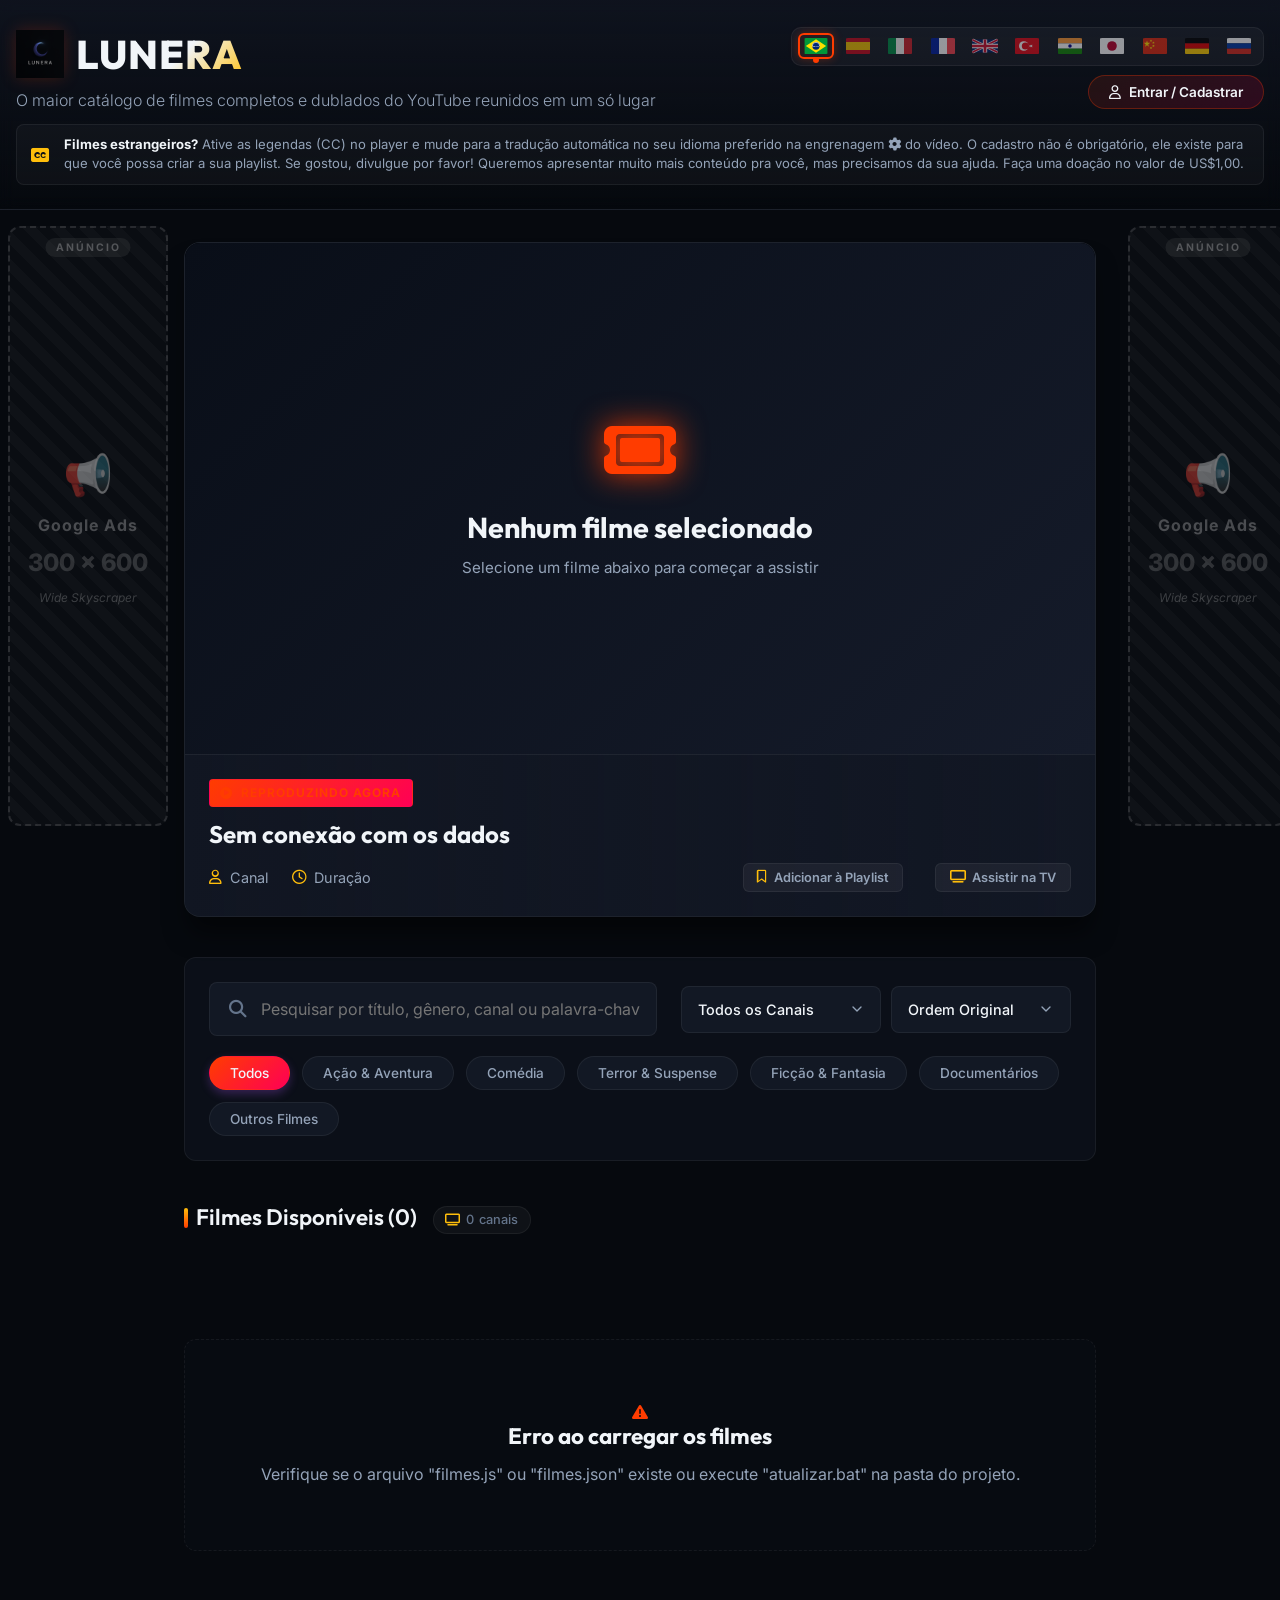
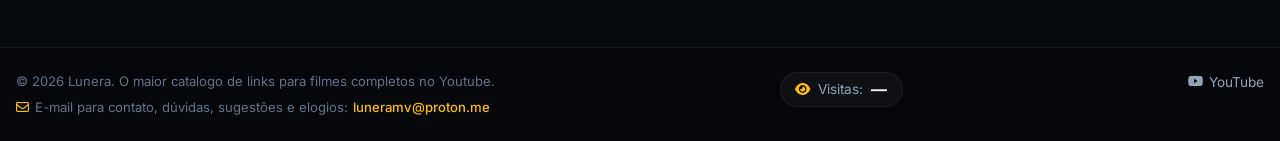
==== index.html @ ff851c81 "Add files via upload" ====
<!DOCTYPE html>
<html lang="pt-BR">

<head>
    <meta charset="UTF-8">
    <meta name="viewport" content="width=device-width, initial-scale=1.0">
    <title>Lunera - O maior catálogo de links para filmes completos no Youtube.</title>
    <meta name="description"
        content="Assista a centenas de filmes completos, dublados e legendados agregados diretamente do YouTube. Acesso rápido, organizado e sem cadastro obrigatório.">
    <meta name="keywords"
        content="filmes completos, filmes dublados, filmes gratis, youtube filmes, assistir filmes online, cinema gratis, filmes completos youtube, lunera">
    <meta name="robots" content="index, follow">
    <meta name="author" content="Lunera">
    <meta name="theme-color" content="#0a0d14">

    <!-- URL Canônica — substitua pelo domínio real quando publicar -->
    <link rel="canonical" href="https://www.lunera.com.br/">

    <!-- hreflang — indica ao Google os idiomas disponíveis no site -->
    <link rel="alternate" hreflang="pt" href="https://www.lunera.com.br/">
    <link rel="alternate" hreflang="es" href="https://www.lunera.com.br/">
    <link rel="alternate" hreflang="it" href="https://www.lunera.com.br/">
    <link rel="alternate" hreflang="fr" href="https://www.lunera.com.br/">
    <link rel="alternate" hreflang="en" href="https://www.lunera.com.br/">
    <link rel="alternate" hreflang="tr" href="https://www.lunera.com.br/">
    <link rel="alternate" hreflang="hi" href="https://www.lunera.com.br/">
    <link rel="alternate" hreflang="ja" href="https://www.lunera.com.br/">
    <link rel="alternate" hreflang="zh" href="https://www.lunera.com.br/">
    <link rel="alternate" hreflang="de" href="https://www.lunera.com.br/">
    <link rel="alternate" hreflang="ru" href="https://www.lunera.com.br/">
    <link rel="alternate" hreflang="x-default" href="https://www.lunera.com.br/">

    <!-- Open Graph / Facebook -->
    <meta property="og:type" content="website">
    <meta property="og:url" content="https://www.lunera.com.br/">
    <meta property="og:locale" content="pt_BR">
    <meta property="og:site_name" content="Lunera">
    <meta property="og:title" content="Lunera - O maior catálogo de links para filmes completos no Youtube.">
    <meta property="og:description"
        content="Assista a centenas de filmes completos, dublados e legendados agregados diretamente do YouTube. Acesso rápido, organizado e sem cadastro obrigatório.">
    <meta property="og:image" content="https://www.lunera.com.br/Lunera_Logo.png">
    <meta property="og:image:width" content="1200">
    <meta property="og:image:height" content="630">

    <!-- Twitter Card -->
    <meta property="twitter:card" content="summary_large_image">
    <meta property="twitter:url" content="https://www.lunera.com.br/">
    <meta property="twitter:title" content="Lunera - O maior catálogo de links para filmes completos no Youtube.">
    <meta property="twitter:description"
        content="Assista a centenas de filmes completos, dublados e legendados agregados diretamente do YouTube. Acesso rápido, organizado e sem cadastro obrigatório.">
    <meta property="twitter:image" content="https://www.lunera.com.br/Lunera_Logo.png">

    <!-- Structured Data (JSON-LD) — ajuda o Google a entender o site -->
    <script type="application/ld+json">
    {
        "@context": "https://schema.org",
        "@type": "WebSite",
        "name": "Lunera",
        "url": "https://www.lunera.com.br/",
        "description": "Portal de filmes completos, dublados e legendados agregados do YouTube.",
        "inLanguage": ["pt-BR", "es", "it", "fr", "en", "tr", "hi", "ja", "zh", "de", "ru"],
        "potentialAction": {
            "@type": "SearchAction",
            "target": {
                "@type": "EntryPoint",
                "urlTemplate": "https://www.lunera.com.br/?q={search_term_string}"
            },
            "query-input": "required name=search_term_string"
        },
        "publisher": {
            "@type": "Organization",
            "name": "Lunera",
            "url": "https://www.lunera.com.br/",
            "logo": {
                "@type": "ImageObject",
                "url": "https://www.lunera.com.br/Lunera_Logo.png"
            },
            "contactPoint": {
                "@type": "ContactPoint",
                "email": "luneramv@proton.me",
                "contactType": "customer support"
            }
        }
    }
    </script>

    <!-- Google Fonts: Outfit for headings, Inter for body -->
    <link rel="preconnect" href="https://fonts.googleapis.com">
    <link rel="preconnect" href="https://fonts.gstatic.com" crossorigin>
    <link
        href="https://fonts.googleapis.com/css2?family=Inter:wght@300;400;500;600&family=Outfit:wght@400;600;700;800&display=swap"
        rel="stylesheet">
    <!-- FontAwesome for icons -->
    <link rel="stylesheet" href="https://cdnjs.cloudflare.com/ajax/libs/font-awesome/6.4.0/css/all.min.css">
    <link rel="stylesheet" href="style.css">
</head>

<body>
    <header class="app-header">
        <div class="header-container">
            <!-- Top row: logo + actions -->
            <div class="header-top-row">
                <div class="header-branding">
                    <div class="logo">
                        <img src="Lunera_Logo.png" alt="Lunera Logo" class="logo-image">
                        <h1>LUNERA</h1>
                    </div>
                    <p class="subtitle" data-i18n="subtitle">O maior catálogo de filmes completos e dublados do YouTube
                        reunidos em um só
                        lugar</p>
                </div>
                <div class="header-actions">
                    <div class="language-selector" id="languageSelector">
                        <button class="flag-btn active" data-lang="pt" title="Português">
                            <svg viewBox="0 0 720 504" xmlns="http://www.w3.org/2000/svg">
                                <rect width="720" height="504" fill="#009739" />
                                <polygon points="360,40 680,252 360,464 40,252" fill="#FEDF00" />
                                <circle cx="360" cy="252" r="116" fill="#002776" />
                                <path d="M244,252 a116,116 0 0,1 232,0" fill="none" stroke="#fff" stroke-width="18" />
                                <text x="360" y="268" text-anchor="middle" font-size="52" font-family="Arial"
                                    fill="#fff" font-weight="bold" letter-spacing="4">BRASIL</text>
                            </svg>
                        </button>
                        <button class="flag-btn" data-lang="es" title="Español">
                            <svg viewBox="0 0 3 2" xmlns="http://www.w3.org/2000/svg">
                                <rect width="3" height="0.5" fill="#C60B1E" />
                                <rect y="0.5" width="3" height="1" fill="#F1BF00" />
                                <rect y="1.5" width="3" height="0.5" fill="#C60B1E" />
                            </svg>
                        </button>
                        <button class="flag-btn" data-lang="it" title="Italiano">
                            <svg viewBox="0 0 3 2" xmlns="http://www.w3.org/2000/svg">
                                <rect width="1" height="2" fill="#008C45" />
                                <rect x="1" width="1" height="2" fill="#F4F5F0" />
                                <rect x="2" width="1" height="2" fill="#CD212A" />
                            </svg>
                        </button>
                        <button class="flag-btn" data-lang="fr" title="Français">
                            <svg viewBox="0 0 3 2" xmlns="http://www.w3.org/2000/svg">
                                <rect width="1" height="2" fill="#00209F" />
                                <rect x="1" width="1" height="2" fill="#FFF" />
                                <rect x="2" width="1" height="2" fill="#F6424D" />
                            </svg>
                        </button>
                        <button class="flag-btn" data-lang="en" title="English">
                            <svg viewBox="0 0 60 30" xmlns="http://www.w3.org/2000/svg">
                                <rect width="60" height="30" fill="#012169" />
                                <path d="M0,0 L60,30 M60,0 L0,30" stroke="#fff" stroke-width="6" />
                                <path d="M0,0 L60,30 M60,0 L0,30" stroke="#C8102E" stroke-width="4" />
                                <path d="M30,0 V30 M0,15 H60" stroke="#fff" stroke-width="10" />
                                <path d="M30,0 V30 M0,15 H60" stroke="#C8102E" stroke-width="6" />
                            </svg>
                        </button>
                        <button class="flag-btn" data-lang="tr" title="Türkçe">
                            <svg viewBox="0 0 30 20" xmlns="http://www.w3.org/2000/svg">
                                <rect width="30" height="20" fill="#E30A17" />
                                <circle cx="11" cy="10" r="6" fill="#fff" />
                                <circle cx="13" cy="10" r="4.5" fill="#E30A17" />
                                <polygon points="17.5,10 19.5,8.5 19.5,11.5" fill="#fff" />
                                <polygon points="19,10 21.5,8 21.5,12" fill="#fff" />
                            </svg>
                        </button>
                        <button class="flag-btn" data-lang="hi" title="हिन्दी">
                            <svg viewBox="0 0 3 2" xmlns="http://www.w3.org/2000/svg">
                                <rect width="3" height="0.667" fill="#FF9933" />
                                <rect y="0.667" width="3" height="0.667" fill="#FFFFFF" />
                                <rect y="1.333" width="3" height="0.667" fill="#138808" />
                                <circle cx="1.5" cy="1" r="0.22" fill="#000088" />
                            </svg>
                        </button>
                        <button class="flag-btn" data-lang="ja" title="日本語">
                            <svg viewBox="0 0 3 2" xmlns="http://www.w3.org/2000/svg">
                                <rect width="3" height="2" fill="#FFFFFF" />
                                <circle cx="1.5" cy="1" r="0.6" fill="#BC002D" />
                            </svg>
                        </button>
                        <button class="flag-btn" data-lang="zh" title="中文">
                            <svg viewBox="0 0 30 20" xmlns="http://www.w3.org/2000/svg">
                                <rect width="30" height="20" fill="#DE2910" />
                                <polygon points="5,3 6,6 9,6 6.5,8 7.5,11 5,9 2.5,11 3.5,8 1,6 4,6" fill="#FFDE00" />
                                <polygon points="10,2 10.6,3 11.7,3 10.8,3.7 11.1,4.7 10,4 8.9,4.7 9.2,3.7 8.3,3 9.4,3"
                                    fill="#FFDE00" />
                                <polygon
                                    points="13,4.5 13.6,5.5 14.7,5.5 13.8,6.2 14.1,7.2 13,6.5 11.9,7.2 12.2,6.2 11.3,5.5 12.4,5.5"
                                    fill="#FFDE00" />
                                <polygon
                                    points="13,8.5 13.6,9.5 14.7,9.5 13.8,10.2 14.1,11.2 13,10.5 11.9,11.2 12.2,10.2 11.3,9.5 12.4,9.5"
                                    fill="#FFDE00" />
                                <polygon
                                    points="10,11 10.6,12 11.7,12 10.8,12.7 11.1,13.7 10,13 8.9,13.7 9.2,12.7 8.3,12 9.4,12"
                                    fill="#FFDE00" />
                            </svg>
                        </button>
                        <button class="flag-btn" data-lang="de" title="Deutsch">
                            <svg viewBox="0 0 3 2" xmlns="http://www.w3.org/2000/svg">
                                <rect width="3" height="0.667" fill="#000000" />
                                <rect y="0.667" width="3" height="0.667" fill="#DD0000" />
                                <rect y="1.333" width="3" height="0.667" fill="#FFCE00" />
                            </svg>
                        </button>
                        <button class="flag-btn" data-lang="ru" title="Русский">
                            <svg viewBox="0 0 3 2" xmlns="http://www.w3.org/2000/svg">
                                <rect width="3" height="0.667" fill="#FFFFFF" />
                                <rect y="0.667" width="3" height="0.667" fill="#0039A6" />
                                <rect y="1.333" width="3" height="0.667" fill="#D52B1E" />
                            </svg>
                        </button>
                    </div>
                    <div class="user-auth-section" id="userAuthSection">
                        <button id="btnOpenAuth" class="btn-auth" data-i18n="btn_auth"><i
                                class="fa-regular fa-user"></i>
                            Entrar / Cadastrar</button>
                    </div>
                </div>
            </div>
            <!-- Bottom row: cc info tip -->
            <div class="cc-info">
                <i class="fa-solid fa-closed-captioning cc-icon"></i>
                <span data-i18n="cc_info"><strong>Filmes estrangeiros?</strong> Ative as legendas (CC) no player e mude
                    para a tradução automática no seu idioma preferido na engrenagem <i class="fa-solid fa-gear"></i> do
                    vídeo. O
                    cadastro não é obrigatório, ele existe para que você possa criar a sua playlist. Se gostou, divulgue
                    por favor! Queremos apresentar muito mais conteúdo pra você, mas precisamos da sua ajuda. Faça uma
                    doação no valor de US$1,00.</span>
            </div>
        </div>
    </header>

    <!-- Layout wrapper: ad esquerdo + conteúdo + ad direito -->
    <div class="page-layout">

        <!-- Anúncio lateral esquerdo -->
        <aside class="ad-sidebar ad-sidebar-left">
            <div class="ad-placeholder">
                <span class="ad-label">Anúncio</span>
                <div class="ad-mock-content">
                    <div class="ad-mock-icon">📢</div>
                    <div class="ad-mock-text">Google Ads</div>
                    <div class="ad-mock-size">300 × 600</div>
                    <div class="ad-mock-desc">Wide Skyscraper</div>
                </div>
            </div>
        </aside>

        <main class="app-main">
            <!-- Hero section containing the active player and info -->
            <section class="player-section" id="playerSection">
                <div class="player-container">
                    <div class="video-wrapper">
                        <iframe id="mainPlayer" src="" title="YouTube video player" frameborder="0"
                            allow="accelerometer; autoplay; clipboard-write; encrypted-media; gyroscope; picture-in-picture; web-share"
                            referrerpolicy="strict-origin-when-cross-origin" allowfullscreen>
                        </iframe>
                        <!-- Initial Placeholder overlay before first video loads -->
                        <div id="playerPlaceholder" class="player-placeholder">
                            <i class="fa-solid fa-ticket placeholder-icon" style="color: #ff3c00;"></i>
                            <h3 data-i18n="placeholder_title">Nenhum filme selecionado</h3>
                            <p data-i18n="placeholder_desc">Selecione um filme abaixo para começar a assistir</p>
                        </div>
                    </div>
                    <div class="video-info-box">
                        <div class="live-indicator-badge"
                            style="background: linear-gradient(135deg, #ff3c00, #ff0055);">
                            <i class="fa-solid fa-circle-play"></i> <span data-i18n="now_playing">REPRODUZINDO
                                AGORA</span>
                        </div>
                        <h2 id="activeVideoTitle" class="active-video-title" data-i18n="loading_movies">Carregando
                            filmes...
                        </h2>
                        <div class="active-video-meta">
                            <span id="activeVideoChannel" class="channel-name"><i class="fa-regular fa-user"></i> <span
                                    data-i18n="meta_channel">Canal</span></span>
                            <span id="activeVideoViewers" class="viewer-count"><i class="fa-regular fa-clock"></i> <span
                                    data-i18n="meta_duration">Duração</span></span>
                            <button id="btnTogglePlaylist" class="btn-toggle-playlist"
                                title="Salvar para assistir depois" data-i18n-title="btn_toggle_playlist_title">
                                <i class="fa-regular fa-bookmark"></i> <span data-i18n="btn_add_playlist">Adicionar à
                                    Playlist</span>
                            </button>
                            <button id="btnCastTV" class="btn-cast-tv" title="Transmitir para a TV"
                                data-i18n-title="btn_cast_tv_title">
                                <i class="fa-solid fa-tv"></i> <span data-i18n="btn_cast_tv">Assistir na TV</span>
                            </button>
                        </div>
                    </div>
                </div>
            </section>

            <!-- Controls section: search and filters -->
            <section class="controls-section">
                <div class="controls-top-row">
                    <div class="search-bar-wrapper">
                        <i class="fa-solid fa-magnifying-glass search-icon"></i>
                        <input type="text" id="searchInput" data-i18n-placeholder="search_placeholder"
                            placeholder="Pesquisar por título, gênero, canal ou palavra-chave...">
                    </div>
                    <div class="channel-filter-wrapper">
                        <select id="channelSelect">
                            <option value="all" data-i18n="all_channels">Todos os Canais</option>
                        </select>
                        <select id="langSortSelect">
                            <option value="original" data-i18n="sort_original">Ordem Original</option>
                            <option value="pt" data-i18n="sort_pt">Português (Brasil/Portugal)</option>
                            <option value="es" data-i18n="sort_es">Espanhol</option>
                            <option value="en" data-i18n="sort_en">Inglês</option>
                            <option value="it" data-i18n="sort_it">Italiano</option>
                            <option value="fr" data-i18n="sort_fr">Francês</option>
                            <option value="ja" data-i18n="sort_ja">Japonês</option>
                            <option value="zh" data-i18n="sort_zh">Chinês</option>
                            <option value="hi" data-i18n="sort_hi">Hindu</option>
                            <option value="tr" data-i18n="sort_tr">Turco</option>
                            <option value="ru" data-i18n="sort_ru">Russo</option>
                            <option value="de" data-i18n="sort_de">Alemão</option>
                        </select>
                    </div>
                </div>
                <div class="filters-container" id="filtersContainer">
                    <button class="filter-btn active" data-category="all" data-i18n="filter_all">Todos</button>
                    <button class="filter-btn" data-category="action" data-i18n="filter_action">Ação & Aventura</button>
                    <button class="filter-btn" data-category="comedy" data-i18n="filter_comedy">Comédia</button>
                    <button class="filter-btn" data-category="horror" data-i18n="filter_horror">Terror &
                        Suspense</button>
                    <button class="filter-btn" data-category="scifi" data-i18n="filter_scifi">Ficção & Fantasia</button>
                    <button class="filter-btn" data-category="documentary"
                        data-i18n="filter_documentary">Documentários</button>
                    <button class="filter-btn" data-category="other" data-i18n="filter_other">Outros Filmes</button>
                    <button class="filter-btn hidden" id="filterMyList" data-category="mylist"
                        data-i18n="filter_mylist"><i class="fa-solid fa-bookmark" style="margin-right: 5px;"></i> Minha
                        Lista</button>
                </div>
            </section>

            <!-- Streams list section -->
            <section class="streams-section">
                <div class="section-title-wrapper">
                    <h2>
                        <span data-i18n="available_movies">Filmes Disponíveis</span>
                        (<span id="resultsCount">0</span>)
                        <span class="channels-count-badge">
                            <i class="fa-solid fa-tv"></i>
                            <span id="channelsCount">0</span> <span data-i18n="channels_label">canais</span>
                        </span>
                    </h2>
                </div>
                <div class="streams-grid" id="streamsGrid">
                    <!-- Stream cards will be loaded here dynamically by JavaScript -->
                </div>
                <!-- Pagination Controls -->
                <div id="pagination" class="pagination-container"></div>
                <div id="noResults" class="no-results hidden">
                    <i class="fa-solid fa-film spin-disc" style="animation: none;"></i>
                    <h3 data-i18n="no_results_title">Nenhum filme encontrado</h3>
                    <p data-i18n="no_results_desc">Tente buscar por termos diferentes ou selecione outra categoria.</p>
                </div>
            </section>
        </main>

        <!-- Anúncio lateral direito -->
        <aside class="ad-sidebar ad-sidebar-right">
            <div class="ad-placeholder">
                <span class="ad-label">Anúncio</span>
                <div class="ad-mock-content">
                    <div class="ad-mock-icon">📢</div>
                    <div class="ad-mock-text">Google Ads</div>
                    <div class="ad-mock-size">300 × 600</div>
                    <div class="ad-mock-desc">Wide Skyscraper</div>
                </div>
            </div>
        </aside>

    </div><!-- /page-layout -->

    <footer class="app-footer">
        <div class="footer-container">
            <!-- Esquerda: copyright + e-mail -->
            <div class="footer-left">
                <p data-i18n="footer_copy">&copy; 2026 Lunera. O maior catalogo de links para filmes completos no
                    Youtube.</p>
                <p class="footer-email">
                    <i class="fa-regular fa-envelope"></i>
                    <span data-i18n="footer_email_label">E-mail para contato, dúvidas, sugestões e elogios:</span>
                    <a href="mailto:luneramv@proton.me">luneramv@proton.me</a>
                </p>
            </div>

            <!-- Centro: contador de visitas -->
            <div class="footer-center">
                <div class="visitor-counter">
                    <i class="fa-solid fa-eye"></i>
                    <span data-i18n="footer_visitors">Visitas:</span>
                    <span id="visitorCount" class="visitor-number">—</span>
                </div>
            </div>

            <!-- Direita: link YouTube -->
            <div class="footer-right">
                <a href="https://www.youtube.com" target="_blank" class="footer-yt-link">
                    <i class="fa-brands fa-youtube"></i> YouTube
                </a>
            </div>
        </div>
    </footer>

    <!-- Authentication Modal -->
    <div id="authModal" class="modal-overlay">
        <div class="modal-container">
            <button class="modal-close" id="btnCloseAuth">&times;</button>
            <div class="modal-tabs">
                <button class="modal-tab-btn active" id="tabLoginBtn" data-i18n="tab_login">Entrar</button>
                <button class="modal-tab-btn" id="tabRegisterBtn" data-i18n="tab_register">Cadastrar</button>
            </div>

            <!-- Login Form -->
            <form id="loginForm" class="modal-form">
                <div class="form-group">
                    <label for="loginEmail" data-i18n="label_email">E-mail</label>
                    <input type="email" id="loginEmail" placeholder="seu-email@exemplo.com" required>
                </div>
                <div class="form-group">
                    <label for="loginPassword" data-i18n="label_password">Senha</label>
                    <input type="password" id="loginPassword" data-i18n-placeholder="placeholder_password"
                        placeholder="Sua senha" required>
                </div>
                <div id="loginError" class="auth-error-msg hidden"></div>
                <button type="submit" class="btn-auth-submit" data-i18n="btn_login_submit">Entrar</button>
                <p class="forgot-password-link">
                    <a href="#" id="btnForgotPassword" data-i18n="forgot_password">Esqueci minha senha</a>
                </p>
            </form>

            <!-- Register Form -->
            <form id="registerForm" class="modal-form hidden">
                <div class="form-group">
                    <label for="registerEmail" data-i18n="label_email">E-mail</label>
                    <input type="email" id="registerEmail" placeholder="seu-email@exemplo.com" required>
                </div>
                <div class="form-group">
                    <label for="registerPassword" data-i18n="label_password">Senha</label>
                    <input type="password" id="registerPassword" data-i18n-placeholder="placeholder_min_char"
                        placeholder="Mínimo 6 caracteres" required minlength="6">
                </div>
                <div id="registerError" class="auth-error-msg hidden"></div>
                <button type="submit" class="btn-auth-submit" data-i18n="btn_register_submit">Cadastrar</button>
            </form>

            <!-- Forgot Password Form -->
            <div id="forgotForm" class="modal-form hidden">
                <p class="forgot-desc" data-i18n="forgot_desc">Digite seu e-mail e enviaremos um link para redefinir sua
                    senha.</p>
                <div class="form-group">
                    <label for="forgotEmail" data-i18n="label_email">E-mail</label>
                    <input type="email" id="forgotEmail" placeholder="seu-email@exemplo.com">
                </div>
                <div id="forgotError" class="auth-error-msg hidden"></div>
                <div id="forgotSuccess" class="auth-success-msg hidden"></div>
                <button id="btnSendReset" class="btn-auth-submit" data-i18n="btn_send_reset">Enviar link de
                    redefinição</button>
                <p class="forgot-password-link">
                    <a href="#" id="btnBackToLogin" data-i18n="back_to_login">← Voltar para o login</a>
                </p>
            </div>
        </div>
    </div>

    <!-- Cast to TV Modal -->
    <div id="castModal" class="modal-overlay">
        <div class="modal-container cast-modal-container">
            <button class="modal-close" id="btnCloseCast">&times;</button>
            <h3 class="modal-title-cast"><i class="fa-solid fa-tv"></i> <span data-i18n="cast_modal_title">Assistir na
                    TV</span></h3>

            <div class="cast-options">
                <!-- Option 1: Mobile App Link / QR Code -->
                <div class="cast-option-card">
                    <h4 data-i18n="cast_option_mobile_title">Pelo Celular</h4>
                    <p data-i18n="cast_option_mobile_desc">Escaneie o QR Code abaixo com a câmera do seu celular para
                        abrir o filme no aplicativo do YouTube e transmitir diretamente para a TV:</p>
                    <div class="qr-code-wrapper">
                        <img id="castQrCode" src="" alt="QR Code">
                    </div>
                    <a id="btnOpenInYT" href="#" target="_blank" class="btn-yt-app-link">
                        <i class="fa-brands fa-youtube"></i> <span data-i18n="btn_open_in_yt">Abrir no App do
                            YouTube</span>
                    </a>
                </div>

                <hr class="cast-divider">

                <!-- Option 2: Browser Cast Instruction -->
                <div class="cast-option-card">
                    <h4 data-i18n="cast_option_pc_title">Pelo Computador (Chrome / Edge)</h4>
                    <p data-i18n="cast_option_pc_desc">Selecione o ícone de transmissão <i
                            class="fa-solid fa-square-rss"
                            style="transform: rotate(90deg); color: var(--accent-cyan);"></i> nos controles inferiores
                        do player (só aparece se a TV estiver ligada no mesmo Wi-Fi).
                        <br><br><strong>Alternativa:</strong> Clique com o botão direito em qualquer área vazia desta
                        página e selecione <strong>"Transmitir mídia para dispositivo"</strong> (no Edge) ou
                        <strong>"Transmitir..."</strong> (no Chrome).
                    </p>
                </div>
            </div>
        </div>
    </div>

    <!-- Firebase SDK (compat) -->
    <script src="https://www.gstatic.com/firebasejs/10.12.0/firebase-app-compat.js"></script>
    <script src="https://www.gstatic.com/firebasejs/10.12.0/firebase-auth-compat.js"></script>
    <script src="https://www.gstatic.com/firebasejs/10.12.0/firebase-firestore-compat.js"></script>
    <script src="firebase-auth.js"></script>
    <script src="filmes.js"></script>
    <script src="app.js"></script>
</body>

</html>
---- style.css ----
/* CSS Variables for Premium Dark Theme - Cinema Vibe */
:root {
    --bg-main: #06090e;
    --bg-card: #0f141f;
    --bg-card-hover: #161c2b;
    --bg-input: #121824;
    --border-color: rgba(255, 255, 255, 0.06);
    --border-glow-purple: rgba(255, 60, 0, 0.35);
    
    --accent-purple: #ff3c00;
    --accent-purple-bright: #ff0055;
    --accent-cyan: #ffbe0b;
    --accent-cyan-dim: #fb5607;
    
    --text-primary: #f1f5f9;
    --text-secondary: #94a3b8;
    --text-muted: #64748b;
    
    --live-red: #ff3c00;
    --live-red-glow: rgba(255, 60, 0, 0.5);
    
    --font-headings: 'Outfit', sans-serif;
    --font-body: 'Inter', sans-serif;
    
    --shadow-sm: 0 4px 6px -1px rgba(0, 0, 0, 0.3);
    --shadow-md: 0 10px 15px -3px rgba(0, 0, 0, 0.4);
    --shadow-lg: 0 20px 25px -5px rgba(0, 0, 0, 0.5);
    --shadow-glow: 0 0 15px rgba(255, 60, 0, 0.25);
    
    --transition-smooth: all 0.3s cubic-bezier(0.4, 0, 0.2, 1);
}

/* Reset & Base Styles */
* {
    margin: 0;
    padding: 0;
    box-sizing: border-box;
}

body {
    background-color: var(--bg-main);
    color: var(--text-primary);
    font-family: var(--font-body);
    line-height: 1.5;
    min-height: 100vh;
    display: flex;
    flex-direction: column;
    overflow-x: hidden;
}

/* Scrollbar Customization */
::-webkit-scrollbar {
    width: 10px;
    height: 10px;
}
::-webkit-scrollbar-track {
    background: var(--bg-main);
}
::-webkit-scrollbar-thumb {
    background: #1f293d;
    border-radius: 5px;
    border: 2px solid var(--bg-main);
}
::-webkit-scrollbar-thumb:hover {
    background: var(--accent-purple);
}

/* Header Styles */
.app-header {
    background: linear-gradient(180deg, rgba(17, 22, 34, 0.8) 0%, rgba(8, 11, 17, 0) 100%);
    backdrop-filter: blur(8px);
    -webkit-backdrop-filter: blur(8px);
    border-bottom: 1px solid var(--border-color);
    padding: 1.5rem 1rem;
    position: sticky;
    top: 0;
    z-index: 100;
}

.header-container {
    max-width: 1400px;
    margin: 0 auto;
    display: flex;
    flex-direction: column;
    gap: 0.75rem;
}

/* Top row: branding left, actions right */
.header-top-row {
    display: flex;
    flex-direction: column;
    align-items: center;
    gap: 0.75rem;
    text-align: center;
}

@media (min-width: 768px) {
    .header-top-row {
        flex-direction: row;
        justify-content: space-between;
        align-items: center;
        text-align: left;
    }
}

/* CC info tip bar */
.cc-info {
    display: flex;
    align-items: flex-start;
    gap: 0.6rem;
    font-size: 0.82rem;
    color: var(--text-secondary);
    background-color: rgba(255, 255, 255, 0.03);
    border: 1px solid var(--border-color);
    border-radius: 8px;
    padding: 0.6rem 0.9rem;
    line-height: 1.5;
    text-align: center;
    justify-content: center;
    align-items: center;
}

.cc-icon {
    color: var(--accent-cyan);
    font-size: 1rem;
    flex-shrink: 0;
    margin-top: 2px;
}

.cc-info strong {
    color: var(--text-primary);
}

.logo {
    display: flex;
    align-items: center;
    gap: 0.75rem;
    margin-bottom: 0.25rem;
}

.logo-image {
    height: 48px;
    width: auto;
    object-fit: contain;
    filter: drop-shadow(0 0 8px rgba(255, 60, 0, 0.2));
}

.logo-icon {
    font-size: 2rem;
    background: linear-gradient(135deg, var(--accent-cyan) 0%, var(--accent-purple) 100%);
    -webkit-background-clip: text;
    -webkit-text-fill-color: transparent;
    filter: drop-shadow(0 0 8px rgba(0, 245, 212, 0.4));
}

.logo h1 {
    font-family: var(--font-headings);
    font-weight: 800;
    font-size: 2.2rem;
    letter-spacing: 1px;
    background: linear-gradient(135deg, var(--text-primary) 60%, var(--accent-cyan) 100%);
    -webkit-background-clip: text;
    -webkit-text-fill-color: transparent;
}

.logo h1 span {
    background: linear-gradient(135deg, var(--accent-purple) 0%, var(--accent-purple-bright) 100%);
    -webkit-background-clip: text;
    -webkit-text-fill-color: transparent;
    filter: drop-shadow(0 0 10px rgba(157, 78, 221, 0.5));
}

.subtitle {
    font-size: 0.95rem;
    color: var(--text-secondary);
    font-weight: 300;
}

/* Main Layout Grid */
/* ── Layout de 3 colunas: ad | conteúdo | ad ── */
.page-layout {
    display: flex;
    align-items: flex-start;
    gap: 0;
    width: 100%;
    max-width: 2000px;
    margin: 0 auto;
}

.app-main {
    flex: 1;
    min-width: 0;
    max-width: 1400px;
    width: 100%;
    margin: 0 auto;
    padding: 2rem 1.5rem;
    display: flex;
    flex-direction: column;
    gap: 2.5rem;
}

/* ── Ad Sidebars ── */
.ad-sidebar {
    width: 160px;
    flex-shrink: 0;
    padding: 1rem 0.5rem;
    position: sticky;
    top: 1rem;
    align-self: flex-start;
}

/* Oculta em telas menores — ajustado para escala 150% em 1920x1080 */
@media (max-width: 1100px) {
    .ad-sidebar-left  { display: none; }
}
@media (max-width: 1100px) {
    .ad-sidebar-right { display: none; }
}

.ad-placeholder {
    width: 160px;
    height: 600px;
    background: repeating-linear-gradient(
        45deg,
        rgba(255,255,255,0.02),
        rgba(255,255,255,0.02) 10px,
        rgba(255,255,255,0.04) 10px,
        rgba(255,255,255,0.04) 20px
    );
    border: 2px dashed rgba(255,255,255,0.12);
    border-radius: 12px;
    display: flex;
    flex-direction: column;
    align-items: center;
    justify-content: center;
    gap: 0.75rem;
    position: relative;
    overflow: hidden;
}

.ad-label {
    position: absolute;
    top: 10px;
    left: 50%;
    transform: translateX(-50%);
    font-size: 0.65rem;
    font-weight: 700;
    letter-spacing: 2px;
    text-transform: uppercase;
    color: rgba(255,255,255,0.25);
    background: rgba(255,255,255,0.06);
    padding: 2px 10px;
    border-radius: 20px;
    white-space: nowrap;
}

.ad-mock-content {
    display: flex;
    flex-direction: column;
    align-items: center;
    gap: 0.5rem;
    text-align: center;
}

.ad-mock-icon {
    font-size: 2.5rem;
    opacity: 0.4;
}

.ad-mock-text {
    font-size: 1rem;
    font-weight: 700;
    color: rgba(255,255,255,0.25);
    font-family: var(--font-heading);
    letter-spacing: 1px;
}

.ad-mock-size {
    font-size: 1.5rem;
    font-weight: 800;
    color: rgba(255,255,255,0.15);
    font-family: var(--font-heading);
}

.ad-mock-desc {
    font-size: 0.75rem;
    color: rgba(255,255,255,0.2);
    font-style: italic;
}


/* Player Section */
.player-section {
    width: 100%;
}

.player-container {
    background-color: var(--bg-card);
    border: 1px solid var(--border-color);
    border-radius: 16px;
    overflow: hidden;
    box-shadow: var(--shadow-lg);
    transition: var(--transition-smooth);
}

.player-container:hover {
    border-color: var(--border-glow-purple);
    box-shadow: var(--shadow-glow), var(--shadow-lg);
}

.video-wrapper {
    position: relative;
    width: 100%;
    aspect-ratio: 16 / 9;
    max-height: 600px;
    background-color: #000;
}

.video-wrapper iframe {
    position: absolute;
    top: 0;
    left: 0;
    width: 100%;
    height: 100%;
}

/* Player Placeholder Screen */
.player-placeholder {
    position: absolute;
    top: 0;
    left: 0;
    width: 100%;
    height: 100%;
    background: linear-gradient(135deg, #090e18 0%, #151b2a 100%);
    display: flex;
    flex-direction: column;
    justify-content: center;
    align-items: center;
    text-align: center;
    padding: 2rem;
    z-index: 10;
    transition: opacity 0.5s ease;
}

.player-placeholder.hidden {
    opacity: 0;
    pointer-events: none;
}

.placeholder-icon {
    font-size: 4rem;
    color: var(--accent-purple);
    margin-bottom: 1.5rem;
    filter: drop-shadow(0 0 15px var(--accent-purple));
    animation: pulseGlow 2s infinite alternate;
}

.player-placeholder h3 {
    font-family: var(--font-headings);
    font-size: 1.8rem;
    margin-bottom: 0.5rem;
    color: var(--text-primary);
}

.player-placeholder p {
    color: var(--text-secondary);
    max-width: 400px;
    font-size: 0.95rem;
}

/* Video Info Metadata beneath player */
.video-info-box {
    padding: 1.5rem;
    border-top: 1px solid var(--border-color);
    background: linear-gradient(90deg, rgba(17, 22, 34, 1) 0%, rgba(21, 27, 42, 0.4) 100%);
}

.live-indicator-badge {
    display: inline-flex;
    align-items: center;
    gap: 0.5rem;
    background-color: rgba(255, 0, 85, 0.1);
    border: 1px solid rgba(255, 0, 85, 0.3);
    color: var(--live-red);
    font-size: 0.75rem;
    font-weight: 700;
    padding: 0.25rem 0.65rem;
    border-radius: 4px;
    letter-spacing: 1px;
    margin-bottom: 0.75rem;
}

.pulse-dot {
    width: 8px;
    height: 8px;
    background-color: var(--live-red);
    border-radius: 50%;
    box-shadow: 0 0 8px var(--live-red);
    animation: dotPulse 1.2s infinite;
}

.active-video-title {
    font-family: var(--font-headings);
    font-size: 1.5rem;
    font-weight: 700;
    line-height: 1.3;
    margin-bottom: 0.75rem;
    overflow: hidden;
    text-overflow: ellipsis;
    display: -webkit-box;
    -webkit-line-clamp: 2;
    -webkit-box-orient: vertical;
}

.active-video-meta {
    display: flex;
    flex-wrap: wrap;
    gap: 1.5rem;
    color: var(--text-secondary);
    font-size: 0.9rem;
}

.active-video-meta span {
    display: flex;
    align-items: center;
    gap: 0.5rem;
}

.active-video-meta i {
    color: var(--accent-cyan);
}

/* Controls Section: Search & Filters */
.controls-section {
    display: flex;
    flex-direction: column;
    gap: 1.25rem;
    background-color: rgba(17, 22, 34, 0.5);
    border: 1px solid var(--border-color);
    padding: 1.5rem;
    border-radius: 12px;
}

.search-bar-wrapper {
    position: relative;
    flex: 1 1 auto;
    min-width: 0;
    max-width: 55%;
}

.search-icon {
    position: absolute;
    left: 1.25rem;
    top: 50%;
    transform: translateY(-50%);
    color: var(--text-muted);
    font-size: 1.1rem;
    transition: var(--transition-smooth);
}

#searchInput {
    width: 100%;
    background-color: var(--bg-input);
    border: 1px solid var(--border-color);
    color: var(--text-primary);
    padding: 1rem 1rem 1rem 3.2rem;
    border-radius: 8px;
    font-family: var(--font-body);
    font-size: 1rem;
    transition: var(--transition-smooth);
    outline: none;
}

#searchInput:focus {
    border-color: var(--accent-purple);
    box-shadow: 0 0 10px rgba(157, 78, 221, 0.15);
}

#searchInput:focus + .search-icon {
    color: var(--accent-purple);
}

.filters-container {
    display: flex;
    flex-wrap: wrap;
    gap: 0.75rem;
}

.filter-btn {
    background-color: var(--bg-input);
    border: 1px solid var(--border-color);
    color: var(--text-secondary);
    padding: 0.5rem 1.25rem;
    border-radius: 20px;
    font-family: var(--font-body);
    font-weight: 500;
    font-size: 0.85rem;
    cursor: pointer;
    transition: var(--transition-smooth);
    display: flex;
    align-items: center;
}

.filter-btn:hover {
    color: var(--text-primary);
    border-color: var(--text-muted);
    background-color: rgba(255, 255, 255, 0.03);
}

.filter-btn.active {
    background: linear-gradient(135deg, var(--accent-purple) 0%, var(--accent-purple-bright) 100%);
    border-color: transparent;
    color: var(--text-primary);
    box-shadow: 0 4px 10px rgba(157, 78, 221, 0.3);
}

/* Streams Catalog Grid */
.streams-section {
    display: flex;
    flex-direction: column;
    gap: 1.5rem;
}

.section-title-wrapper h2 {
    font-family: var(--font-headings);
    font-size: 1.4rem;
    font-weight: 600;
    color: var(--text-primary);
    position: relative;
    padding-left: 0.75rem;
}

.section-title-wrapper h2::before {
    content: '';
    position: absolute;
    left: 0;
    top: 50%;
    transform: translateY(-50%);
    width: 4px;
    height: 1.25rem;
    background: linear-gradient(to bottom, var(--accent-cyan), var(--accent-purple));
    border-radius: 2px;
}

.channels-count-badge {
    display: inline-flex;
    align-items: center;
    gap: 0.35rem;
    font-size: 0.8rem;
    font-weight: 500;
    color: var(--text-muted);
    background-color: rgba(255, 255, 255, 0.04);
    border: 1px solid var(--border-color);
    border-radius: 20px;
    padding: 0.2rem 0.7rem;
    margin-left: 0.75rem;
    vertical-align: middle;
    font-family: var(--font-body);
}

.channels-count-badge i {
    color: var(--accent-cyan);
    font-size: 0.75rem;
}

.streams-grid {
    display: grid;
    grid-template-columns: repeat(auto-fill, minmax(220px, 1fr));
    gap: 1.5rem;
}

/* Stream Card */
.stream-card {
    background-color: var(--bg-card);
    border: 1px solid var(--border-color);
    border-radius: 12px;
    overflow: hidden;
    cursor: pointer;
    transition: var(--transition-smooth);
    position: relative;
    display: flex;
    flex-direction: column;
    height: 100%;
}

.stream-card:hover {
    transform: translateY(-5px);
    background-color: var(--bg-card-hover);
    border-color: var(--border-glow-purple);
    box-shadow: var(--shadow-glow), var(--shadow-md);
}

.card-thumbnail-wrapper {
    position: relative;
    width: 100%;
    aspect-ratio: 16 / 9;
    overflow: hidden;
    background-color: #000;
}

.card-thumbnail-wrapper img {
    width: 100%;
    height: 100%;
    object-fit: cover;
    transition: transform 0.5s ease;
}

.stream-card:hover .card-thumbnail-wrapper img {
    transform: scale(1.05);
}

.card-badge-live {
    position: absolute;
    top: 0.75rem;
    left: 0.75rem;
    background-color: var(--live-red);
    color: #fff;
    font-size: 0.65rem;
    font-weight: 800;
    padding: 0.15rem 0.5rem;
    border-radius: 3px;
    letter-spacing: 0.5px;
    box-shadow: 0 2px 6px rgba(0, 0, 0, 0.4);
    display: flex;
    align-items: center;
    gap: 0.25rem;
}

.card-badge-live::before {
    content: '';
    display: inline-block;
    width: 6px;
    height: 6px;
    background-color: #fff;
    border-radius: 50%;
    animation: flash 1s infinite alternate;
}

.card-badge-viewers {
    position: absolute;
    bottom: 0.75rem;
    right: 0.75rem;
    background-color: rgba(0, 0, 0, 0.75);
    backdrop-filter: blur(4px);
    -webkit-backdrop-filter: blur(4px);
    color: #fff;
    font-size: 0.7rem;
    font-weight: 500;
    padding: 0.2rem 0.5rem;
    border-radius: 3px;
    border: 1px solid rgba(255, 255, 255, 0.1);
}

.card-details {
    padding: 0.75rem;
    display: flex;
    flex-direction: column;
    flex-grow: 1;
    justify-content: space-between;
    gap: 0.75rem;
}

.card-title {
    font-family: var(--font-headings);
    font-size: 0.88rem;
    font-weight: 600;
    line-height: 1.4;
    color: var(--text-primary);
    overflow: hidden;
    text-overflow: ellipsis;
    display: -webkit-box;
    -webkit-line-clamp: 2;
    -webkit-box-orient: vertical;
    transition: var(--transition-smooth);
}

.stream-card:hover .card-title {
    color: var(--accent-cyan);
}

.card-meta {
    display: flex;
    justify-content: space-between;
    align-items: center;
    font-size: 0.72rem;
    color: var(--text-secondary);
    border-top: 1px solid rgba(255, 255, 255, 0.04);
    padding-top: 0.75rem;
}

.card-channel {
    white-space: nowrap;
    overflow: hidden;
    text-overflow: ellipsis;
    max-width: 70%;
    font-weight: 500;
}

.card-channel i {
    margin-right: 0.35rem;
    color: var(--accent-purple);
}

.card-category-tag {
    font-size: 0.65rem;
    background-color: rgba(255, 255, 255, 0.05);
    padding: 0.15rem 0.45rem;
    border-radius: 10px;
    text-transform: uppercase;
    letter-spacing: 0.5px;
    color: var(--text-muted);
}

.stream-card.active-card {
    border-color: var(--accent-purple);
    box-shadow: 0 0 15px rgba(157, 78, 221, 0.3);
}

.stream-card.active-card .card-title {
    color: var(--accent-purple);
}

/* Empty State / No Results */
.no-results {
    display: flex;
    flex-direction: column;
    align-items: center;
    justify-content: center;
    text-align: center;
    padding: 4rem 2rem;
    border: 1px dashed var(--border-color);
    border-radius: 12px;
    background-color: rgba(17, 22, 34, 0.2);
}

.no-results.hidden {
    display: none;
}

.spin-disc {
    font-size: 3.5rem;
    color: var(--text-muted);
    margin-bottom: 1.5rem;
    animation: rotate 6s linear infinite;
}

.no-results h3 {
    font-family: var(--font-headings);
    font-size: 1.4rem;
    margin-bottom: 0.5rem;
    color: var(--text-primary);
}

.no-results p {
    color: var(--text-secondary);
}

/* Footer */
.app-footer {
    background-color: #05070a;
    border-top: 1px solid var(--border-color);
    padding: 1.5rem 1rem;
    margin-top: 4rem;
}

.footer-container {
    max-width: 1400px;
    margin: 0 auto;
    display: flex;
    flex-direction: column;
    align-items: center;
    gap: 1.5rem;
    text-align: center;
}

@media (min-width: 768px) {
    .footer-container {
        flex-direction: row;
        justify-content: space-between;
        align-items: flex-start;
        text-align: left;
    }
}

/* Coluna esquerda */
.footer-left {
    display: flex;
    flex-direction: column;
    gap: 0.4rem;
}

.footer-left p {
    font-size: 0.82rem;
    color: var(--text-muted);
    margin: 0;
}

.footer-email {
    display: flex;
    align-items: center;
    flex-wrap: wrap;
    gap: 0.35rem;
    font-size: 0.82rem;
    color: var(--text-muted);
}

.footer-email i {
    color: var(--accent-cyan);
}

.footer-email a {
    color: var(--accent-cyan);
    text-decoration: none;
    font-weight: 500;
    transition: var(--transition-smooth);
}

.footer-email a:hover {
    color: #fff;
    text-decoration: underline;
}

/* Coluna central */
.footer-center {
    display: flex;
    flex-direction: column;
    align-items: center;
    gap: 0.75rem;
}

.visitor-counter {
    display: flex;
    align-items: center;
    gap: 0.5rem;
    font-size: 0.85rem;
    color: var(--text-secondary);
    background: rgba(255,255,255,0.04);
    border: 1px solid var(--border-color);
    border-radius: 20px;
    padding: 0.3rem 0.9rem;
}

.visitor-counter i {
    color: var(--accent-cyan);
}

.visitor-number {
    font-weight: 700;
    font-size: 1rem;
    color: var(--text-primary);
    font-family: var(--font-heading);
    letter-spacing: 0.5px;
}

/* Coluna direita */
.footer-right {
    display: flex;
    align-items: center;
}

.footer-yt-link {
    color: var(--text-secondary);
    text-decoration: none;
    font-size: 0.85rem;
    display: flex;
    align-items: center;
    gap: 0.4rem;
    transition: var(--transition-smooth);
}

.footer-yt-link:hover {
    color: #ff0000;
}

/* Responsive styles */
@media (min-width: 768px) {
    .logo h1 {
        font-size: 2.5rem;
    }
    
    .subtitle {
        font-size: 1rem;
    }
}

.controls-top-row {
    display: flex;
    flex-direction: column;
    gap: 1.25rem;
    width: 100%;
}

@media (min-width: 768px) {
    .controls-top-row {
        flex-direction: row;
        align-items: center;
        gap: 1.5rem;
    }
}

@media (min-width: 1024px) {
    .controls-section {
        flex-direction: column;
        align-items: stretch;
        gap: 1.25rem;
    }
    
    .search-bar-wrapper {
        flex: 1;
    }
    
    .filters-container {
        flex: initial;
    }
}

/* Animations */
@keyframes flash {
    0% { opacity: 0.5; }
    100% { opacity: 1; }
}

@keyframes dotPulse {
    0% { transform: scale(1); box-shadow: 0 0 0 0 rgba(255, 0, 85, 0.7); }
    70% { transform: scale(1.1); box-shadow: 0 0 0 6px rgba(255, 0, 85, 0); }
    100% { transform: scale(1); box-shadow: 0 0 0 0 rgba(255, 0, 85, 0); }
}

@keyframes pulseGlow {
    0% { transform: scale(1); filter: drop-shadow(0 0 8px var(--accent-purple)); }
    100% { transform: scale(1.05); filter: drop-shadow(0 0 18px var(--accent-purple-bright)); }
}

@keyframes rotate {
    from { transform: rotate(0deg); }
    to { transform: rotate(360deg); }
}

/* Pagination Controls */
.pagination-container {
    display: flex;
    justify-content: center;
    align-items: center;
    gap: 0.75rem;
    margin-top: 2rem;
    flex-wrap: wrap;
}

.pagination-btn {
    background-color: var(--bg-input);
    border: 1px solid var(--border-color);
    color: var(--text-secondary);
    padding: 0.5rem 1rem;
    border-radius: 8px;
    font-family: var(--font-body);
    font-size: 0.85rem;
    font-weight: 600;
    cursor: pointer;
    transition: var(--transition-smooth);
    display: flex;
    align-items: center;
    gap: 0.35rem;
}

.pagination-btn:hover:not(:disabled) {
    color: var(--text-primary);
    border-color: var(--accent-purple);
    background-color: rgba(255, 60, 0, 0.05);
    box-shadow: 0 0 10px rgba(255, 60, 0, 0.15);
}

.pagination-btn:disabled {
    opacity: 0.4;
    cursor: not-allowed;
}

.pagination-info {
    font-family: var(--font-body);
    font-size: 0.9rem;
    color: var(--text-secondary);
    font-weight: 500;
    padding: 0.5rem 1rem;
    background-color: rgba(17, 22, 34, 0.4);
    border: 1px solid var(--border-color);
    border-radius: 8px;
}

/* Botões numerados de página */
.pagination-num {
    min-width: 38px;
    padding: 0.5rem 0.6rem;
    justify-content: center;
}

/* Página atual destacada */
.pagination-num.active {
    background: linear-gradient(135deg, var(--accent-red), var(--accent-pink));
    border-color: transparent;
    color: #fff;
    cursor: default;
    opacity: 1;
    box-shadow: 0 0 12px rgba(255, 60, 0, 0.35);
}

/* Reticências entre páginas */
.pagination-ellipsis {
    color: var(--text-muted);
    font-size: 1rem;
    padding: 0 0.25rem;
    user-select: none;
    line-height: 1;
}

/* Channel Select + Lang Sort Dropdown styling */
.channel-filter-wrapper {
    display: flex;
    flex-shrink: 0;
    gap: 0.6rem;
    align-items: center;
}

#channelSelect,
#langSortSelect {
    background-color: var(--bg-input);
    border: 1px solid var(--border-color);
    color: var(--text-primary);
    padding: 0.85rem 2.5rem 0.85rem 1rem;
    border-radius: 8px;
    font-family: var(--font-body);
    font-size: 0.9rem;
    font-weight: 500;
    outline: none;
    cursor: pointer;
    transition: var(--transition-smooth);
    appearance: none;
    -webkit-appearance: none;
    -moz-appearance: none;
    background-image: url("data:image/svg+xml;charset=UTF-8,%3Csvg xmlns='http://www.w3.org/2000/svg' viewBox='0 0 24 24' fill='none' stroke='%2394a3b8' stroke-width='2' stroke-linecap='round' stroke-linejoin='round'%3E%3Cpolyline points='6 9 12 15 18 9'%3E%3C/polyline%3E%3C/svg%3E");
    background-repeat: no-repeat;
    background-position: right 1rem center;
    background-size: 1.1em;
    min-width: 150px;
    width: 100%;
}

#channelSelect:focus,
#langSortSelect:focus {
    border-color: var(--accent-purple);
    box-shadow: 0 0 10px rgba(157, 78, 221, 0.15);
}

#channelSelect option,
#langSortSelect option {
    background-color: var(--bg-card);
    color: var(--text-primary);
    padding: 10px;
}

@media (min-width: 768px) {
    .channel-filter-wrapper {
        flex-shrink: 0;
    }
    #channelSelect {
        width: 200px;
        min-width: 200px;
    }
    #langSortSelect {
        width: 180px;
        min-width: 180px;
    }
}

/* General Utility */
.hidden {
    display: none !important;
}

/* User Auth in Header */
.user-auth-section {
    display: flex;
    align-items: center;
    justify-content: flex-end;
    gap: 1rem;
}

@media (min-width: 768px) {
    .user-auth-section {
        margin-left: 0;
    }
}

.btn-auth {
    background: linear-gradient(135deg, rgba(255, 60, 0, 0.1), rgba(255, 0, 85, 0.15));
    border: 1px solid rgba(255, 60, 0, 0.3);
    color: var(--text-primary);
    padding: 0.5rem 1.25rem;
    border-radius: 20px;
    font-family: var(--font-body);
    font-size: 0.85rem;
    font-weight: 600;
    cursor: pointer;
    transition: var(--transition-smooth);
    display: flex;
    align-items: center;
    gap: 0.5rem;
    white-space: nowrap;
}

.btn-auth:hover {
    background: linear-gradient(135deg, var(--accent-purple) 0%, var(--accent-purple-bright) 100%);
    border-color: transparent;
    box-shadow: 0 4px 10px rgba(157, 78, 221, 0.3);
}

.user-email-display {
    font-size: 0.85rem;
    color: var(--text-secondary);
    font-weight: 500;
    display: flex;
    flex-direction: column;
    align-items: flex-end;
    gap: 0.2rem;
    text-align: right;
}

.user-email-display span {
    white-space: nowrap;
    overflow: hidden;
    text-overflow: ellipsis;
    max-width: 150px;
}

.user-email-display i {
    color: var(--accent-cyan);
}

.btn-logout {
    background: none;
    border: none;
    color: var(--text-muted);
    font-size: 0.75rem;
    cursor: pointer;
    font-weight: 600;
    text-decoration: underline;
    transition: var(--transition-smooth);
    padding: 0;
}

.btn-logout:hover {
    color: var(--live-red);
}

/* Playlist Buttons */
.btn-toggle-playlist {
    background-color: rgba(255, 255, 255, 0.05);
    border: 1px solid var(--border-color);
    color: var(--text-secondary);
    padding: 0.4rem 0.85rem;
    border-radius: 6px;
    cursor: pointer;
    font-size: 0.8rem;
    font-weight: 600;
    font-family: var(--font-body);
    display: inline-flex;
    align-items: center;
    gap: 0.4rem;
    transition: var(--transition-smooth);
    margin-left: auto;
}

.btn-toggle-playlist:hover {
    border-color: var(--accent-purple);
    color: var(--text-primary);
    background-color: rgba(255, 60, 0, 0.1);
}

.btn-toggle-playlist.in-playlist {
    background: linear-gradient(135deg, var(--accent-purple) 0%, var(--accent-purple-bright) 100%);
    border-color: transparent;
    color: white;
}

/* Card Playlist Action Button */
.btn-card-favorite {
    position: absolute;
    top: 0.75rem;
    right: 0.75rem;
    background-color: rgba(15, 20, 31, 0.8);
    backdrop-filter: blur(4px);
    -webkit-backdrop-filter: blur(4px);
    border: 1px solid rgba(255, 255, 255, 0.15);
    color: var(--text-secondary);
    width: 32px;
    height: 32px;
    border-radius: 50%;
    display: flex;
    justify-content: center;
    align-items: center;
    cursor: pointer;
    z-index: 5;
    transition: var(--transition-smooth);
}

.btn-card-favorite:hover {
    transform: scale(1.1);
    color: var(--accent-purple-bright);
    border-color: var(--accent-purple-bright);
    background-color: var(--bg-card-hover);
}

.btn-card-favorite.in-playlist {
    color: #ff3c00;
    border-color: #ff3c00;
    background-color: rgba(255, 60, 0, 0.15);
}

/* Authentication Modal Styling */
.modal-overlay {
    position: fixed;
    top: 0;
    left: 0;
    right: 0;
    bottom: 0;
    background-color: rgba(3, 5, 8, 0.85);
    backdrop-filter: blur(8px);
    -webkit-backdrop-filter: blur(8px);
    display: flex;
    justify-content: center;
    align-items: center;
    z-index: 1000;
    opacity: 0;
    pointer-events: none;
    transition: opacity 0.3s ease;
}

.modal-overlay.active {
    opacity: 1;
    pointer-events: auto;
}

.modal-container {
    background-color: var(--bg-card);
    border: 1px solid var(--border-color);
    box-shadow: var(--shadow-lg), var(--shadow-glow);
    width: 90%;
    max-width: 400px;
    border-radius: 16px;
    padding: 2.5rem 2rem;
    position: relative;
    transform: translateY(-20px);
    transition: transform 0.3s ease;
}

.modal-overlay.active .modal-container {
    transform: translateY(0);
}

.modal-close {
    position: absolute;
    top: 1rem;
    right: 1rem;
    background: none;
    border: none;
    color: var(--text-muted);
    font-size: 1.5rem;
    cursor: pointer;
    transition: var(--transition-smooth);
}

.modal-close:hover {
    color: var(--text-primary);
}

.modal-tabs {
    display: flex;
    border-bottom: 1px solid var(--border-color);
    margin-bottom: 2rem;
}

.modal-tab-btn {
    flex: 1;
    background: none;
    border: none;
    color: var(--text-muted);
    font-family: var(--font-headings);
    font-size: 1.1rem;
    font-weight: 600;
    padding: 0.75rem;
    cursor: pointer;
    transition: var(--transition-smooth);
    border-bottom: 2px solid transparent;
    outline: none;
}

.modal-tab-btn.active {
    color: var(--accent-purple);
    border-bottom-color: var(--accent-purple);
}

.modal-form {
    display: flex;
    flex-direction: column;
    gap: 1.25rem;
}

.form-group {
    display: flex;
    flex-direction: column;
    gap: 0.5rem;
}

.form-group label {
    font-size: 0.85rem;
    color: var(--text-secondary);
    font-weight: 500;
}

.form-group input {
    background-color: var(--bg-input);
    border: 1px solid var(--border-color);
    color: var(--text-primary);
    padding: 0.75rem 1rem;
    border-radius: 8px;
    font-family: var(--font-body);
    font-size: 0.95rem;
    outline: none;
    transition: var(--transition-smooth);
}

.form-group input:focus {
    border-color: var(--accent-purple);
    box-shadow: 0 0 10px rgba(157, 78, 221, 0.15);
}

.btn-auth-submit {
    background: linear-gradient(135deg, var(--accent-purple) 0%, var(--accent-purple-bright) 100%);
    border: none;
    color: white;
    padding: 0.85rem;
    border-radius: 8px;
    font-family: var(--font-body);
    font-weight: 600;
    cursor: pointer;
    font-size: 1rem;
    transition: var(--transition-smooth);
    margin-top: 0.5rem;
}

.btn-auth-submit:hover {
    box-shadow: 0 4px 12px rgba(255, 60, 0, 0.35);
    filter: brightness(1.1);
}

.auth-error-msg {
    color: var(--live-red);
    font-size: 0.85rem;
    background-color: rgba(255, 60, 0, 0.1);
    border: 1px solid rgba(255, 60, 0, 0.2);
    padding: 0.6rem 0.85rem;
    border-radius: 6px;
}

.auth-success-msg {
    color: #2ecc71;
    font-size: 0.85rem;
    background-color: rgba(46, 204, 113, 0.1);
    border: 1px solid rgba(46, 204, 113, 0.25);
    padding: 0.6rem 0.85rem;
    border-radius: 6px;
}

.forgot-password-link {
    text-align: center;
    margin-top: 0.5rem;
    font-size: 0.85rem;
}

.forgot-password-link a {
    color: var(--accent-cyan);
    text-decoration: none;
    transition: var(--transition-smooth);
}

.forgot-password-link a:hover {
    color: #fff;
    text-decoration: underline;
}

.forgot-desc {
    font-size: 0.88rem;
    color: var(--text-secondary);
    margin-bottom: 1rem;
    line-height: 1.5;
}

/* Header Actions Row (Language Selector + Auth) */
.header-actions {
    display: flex;
    flex-direction: column;
    align-items: center;
    gap: 0.6rem;
    flex-wrap: wrap;
    justify-content: center;
}

@media (min-width: 768px) {
    .header-actions {
        align-items: flex-end;
        justify-content: flex-end;
        flex-shrink: 0;
    }
}

/* Language Selector */
.language-selector {
    display: flex;
    align-items: center;
    flex-wrap: wrap;
    gap: 0.4rem;
    padding: 0.35rem;
    background-color: rgba(255, 255, 255, 0.04);
    border: 1px solid var(--border-color);
    border-radius: 10px;
    justify-content: flex-end;
}

.flag-btn {
    background: none;
    border: 2px solid transparent;
    border-radius: 6px;
    cursor: pointer;
    padding: 3px;
    width: 36px;
    height: 26px;
    display: flex;
    align-items: center;
    justify-content: center;
    transition: var(--transition-smooth);
    opacity: 0.55;
    position: relative;
}

.flag-btn svg {
    width: 100%;
    height: 100%;
    border-radius: 3px;
    display: block;
}

.flag-btn:hover {
    opacity: 0.9;
    transform: translateY(-2px);
    background-color: rgba(255, 255, 255, 0.06);
}

.flag-btn.active {
    opacity: 1;
    border-color: var(--accent-purple);
    box-shadow: 0 0 10px rgba(255, 60, 0, 0.3);
    background-color: rgba(255, 60, 0, 0.08);
}

.flag-btn.active::after {
    content: '';
    position: absolute;
    bottom: -6px;
    left: 50%;
    transform: translateX(-50%);
    width: 6px;
    height: 6px;
    background: var(--accent-purple);
    border-radius: 50%;
}

@media (max-width: 480px) {
    .flag-btn {
        width: 32px;
        height: 24px;
    }
    
    .language-selector {
        gap: 0.35rem;
        padding: 0.25rem;
    }
}

/* Cast to TV Custom Styles */
.btn-cast-tv {
    background-color: rgba(255, 255, 255, 0.05);
    border: 1px solid var(--border-color);
    color: var(--text-secondary);
    padding: 0.4rem 0.85rem;
    border-radius: 6px;
    cursor: pointer;
    font-size: 0.8rem;
    font-weight: 600;
    font-family: var(--font-body);
    display: inline-flex;
    align-items: center;
    gap: 0.4rem;
    transition: var(--transition-smooth);
    margin-left: 0.5rem;
}

.btn-cast-tv:hover {
    border-color: var(--accent-cyan);
    color: var(--text-primary);
    background-color: rgba(255, 190, 11, 0.1);
}

.cast-modal-container {
    max-width: 460px;
    background: linear-gradient(135deg, var(--bg-card) 0%, #121824 100%);
    border: 1px solid rgba(255, 255, 255, 0.08);
}

.modal-title-cast {
    font-family: var(--font-headings);
    font-size: 1.4rem;
    font-weight: 700;
    color: var(--text-primary);
    margin-bottom: 1.25rem;
    display: flex;
    align-items: center;
    gap: 0.6rem;
}

.modal-title-cast i {
    color: var(--accent-cyan);
}

.cast-options {
    display: flex;
    flex-direction: column;
    gap: 1.25rem;
}

.cast-option-card {
    display: flex;
    flex-direction: column;
    gap: 0.5rem;
}

.cast-option-card h4 {
    font-family: var(--font-headings);
    font-size: 1.05rem;
    font-weight: 600;
    color: var(--accent-cyan);
    margin-bottom: 0.25rem;
}

.cast-option-card p {
    font-size: 0.85rem;
    color: var(--text-secondary);
    line-height: 1.45;
}

.qr-code-wrapper {
    background-color: #ffffff;
    padding: 10px;
    border-radius: 10px;
    width: 170px;
    height: 170px;
    margin: 0.5rem auto;
    display: flex;
    justify-content: center;
    align-items: center;
    box-shadow: 0 4px 15px rgba(0, 0, 0, 0.5);
}

.qr-code-wrapper img {
    width: 150px;
    height: 150px;
    display: block;
}

.btn-yt-app-link {
    background: #ff0000;
    color: #ffffff;
    text-decoration: none;
    text-align: center;
    padding: 0.65rem;
    border-radius: 6px;
    font-weight: 600;
    font-size: 0.85rem;
    display: flex;
    align-items: center;
    justify-content: center;
    gap: 0.4rem;
    transition: var(--transition-smooth);
    margin-top: 0.25rem;
}

.btn-yt-app-link:hover {
    background: #cc0000;
    box-shadow: 0 4px 12px rgba(255, 0, 0, 0.3);
    transform: translateY(-1px);
}

.cast-divider {
    border: none;
    border-top: 1px solid var(--border-color);
    margin: 0.25rem 0;
}

@media (max-width: 480px) {
    .btn-cast-tv span {
        display: none; /* Hide text on small screens, show icon only */
    }
    .btn-cast-tv {
        padding: 0.4rem 0.6rem;
    }
}
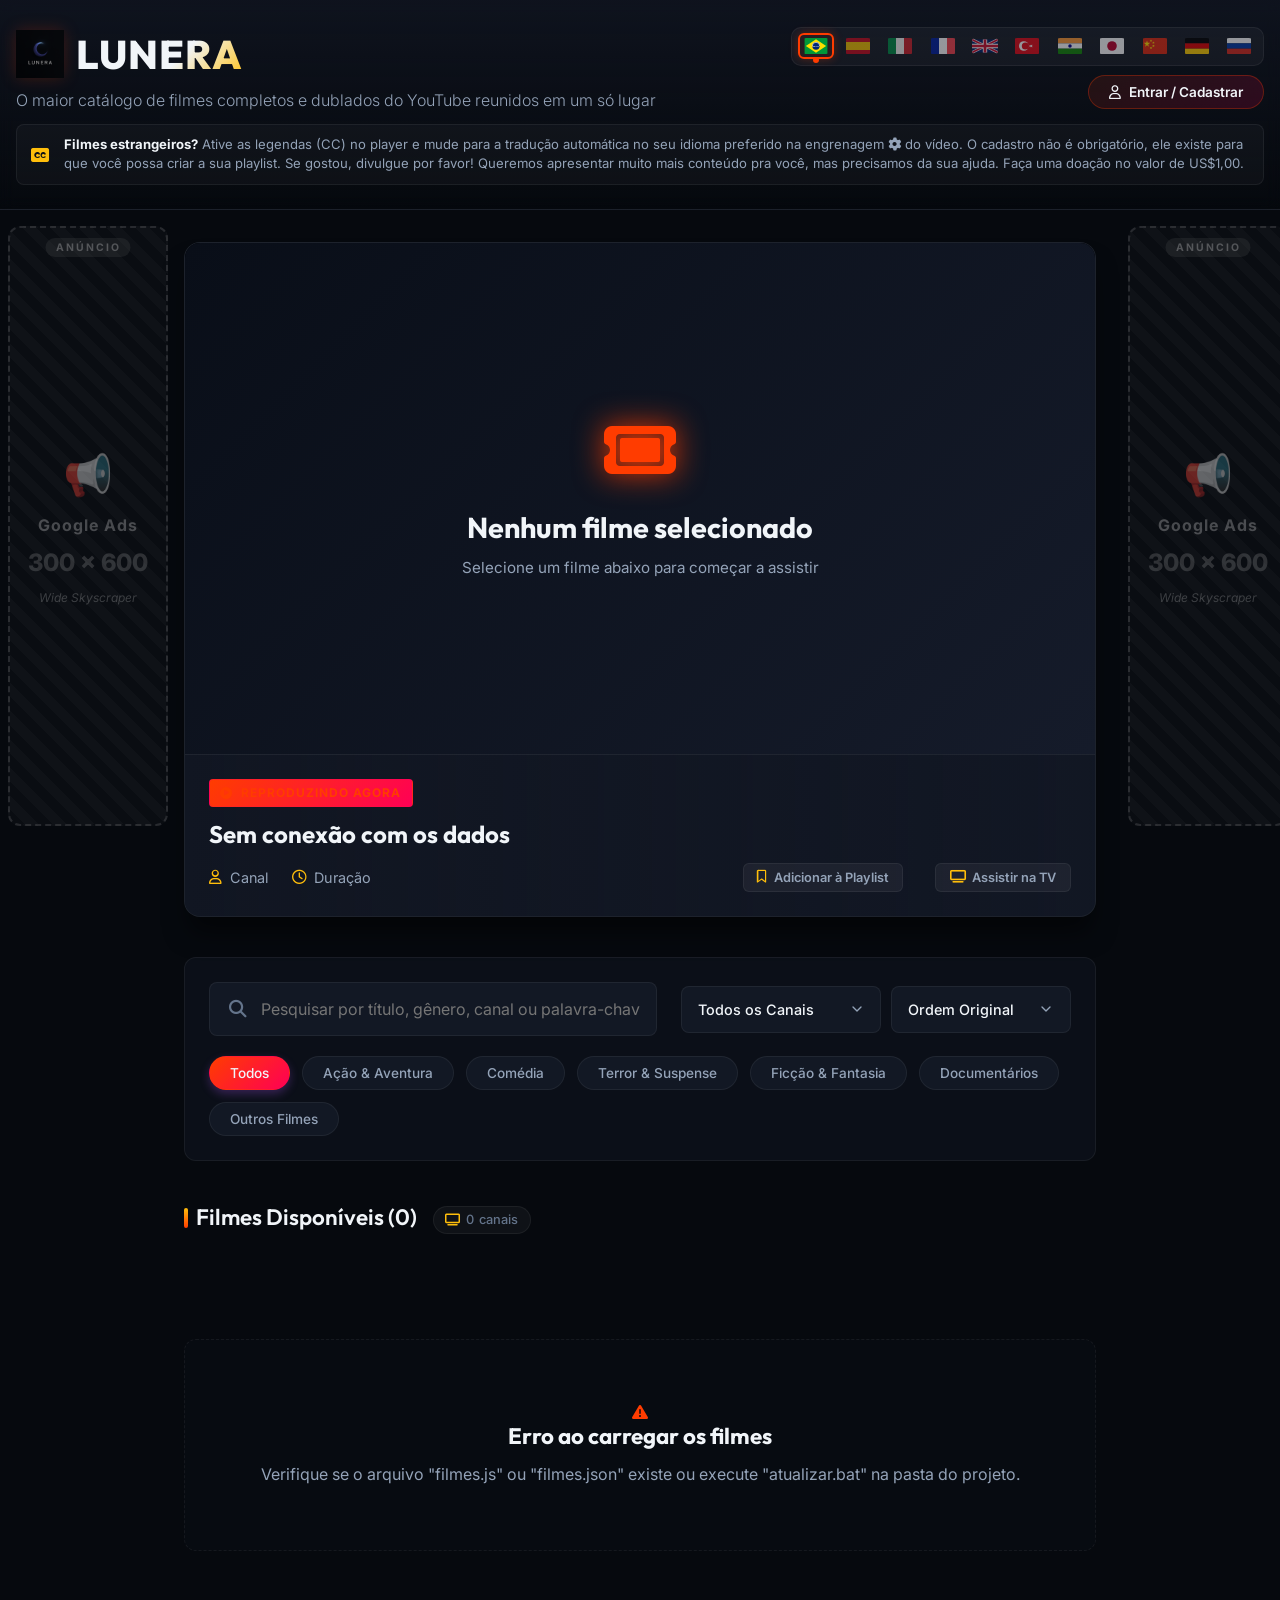
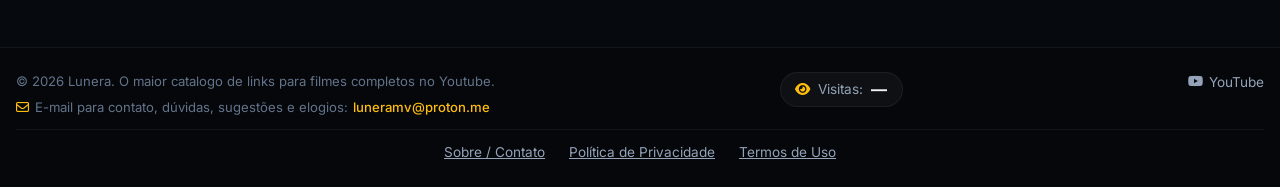
==== commit 75e1e2a4: "Add files via upload" ====
--- a/index.html
+++ b/index.html
@@ -14,41 +14,41 @@
     <meta name="theme-color" content="#0a0d14">
 
     <!-- URL Canônica — substitua pelo domínio real quando publicar -->
-    <link rel="canonical" href="https://www.lunera.com.br/">
+    <link rel="canonical" href="https://lunera.luneramv.workers.dev/">
 
     <!-- hreflang — indica ao Google os idiomas disponíveis no site -->
-    <link rel="alternate" hreflang="pt" href="https://www.lunera.com.br/">
-    <link rel="alternate" hreflang="es" href="https://www.lunera.com.br/">
-    <link rel="alternate" hreflang="it" href="https://www.lunera.com.br/">
-    <link rel="alternate" hreflang="fr" href="https://www.lunera.com.br/">
-    <link rel="alternate" hreflang="en" href="https://www.lunera.com.br/">
-    <link rel="alternate" hreflang="tr" href="https://www.lunera.com.br/">
-    <link rel="alternate" hreflang="hi" href="https://www.lunera.com.br/">
-    <link rel="alternate" hreflang="ja" href="https://www.lunera.com.br/">
-    <link rel="alternate" hreflang="zh" href="https://www.lunera.com.br/">
-    <link rel="alternate" hreflang="de" href="https://www.lunera.com.br/">
-    <link rel="alternate" hreflang="ru" href="https://www.lunera.com.br/">
-    <link rel="alternate" hreflang="x-default" href="https://www.lunera.com.br/">
+    <link rel="alternate" hreflang="pt" href="https://lunera.luneramv.workers.dev/">
+    <link rel="alternate" hreflang="es" href="https://lunera.luneramv.workers.dev/">
+    <link rel="alternate" hreflang="it" href="https://lunera.luneramv.workers.dev/">
+    <link rel="alternate" hreflang="fr" href="https://lunera.luneramv.workers.dev/">
+    <link rel="alternate" hreflang="en" href="https://lunera.luneramv.workers.dev/">
+    <link rel="alternate" hreflang="tr" href="https://lunera.luneramv.workers.dev/">
+    <link rel="alternate" hreflang="hi" href="https://lunera.luneramv.workers.dev/">
+    <link rel="alternate" hreflang="ja" href="https://lunera.luneramv.workers.dev/">
+    <link rel="alternate" hreflang="zh" href="https://lunera.luneramv.workers.dev/">
+    <link rel="alternate" hreflang="de" href="https://lunera.luneramv.workers.dev/">
+    <link rel="alternate" hreflang="ru" href="https://lunera.luneramv.workers.dev/">
+    <link rel="alternate" hreflang="x-default" href="https://lunera.luneramv.workers.dev/">
 
     <!-- Open Graph / Facebook -->
     <meta property="og:type" content="website">
-    <meta property="og:url" content="https://www.lunera.com.br/">
+    <meta property="og:url" content="https://lunera.luneramv.workers.dev/">
     <meta property="og:locale" content="pt_BR">
     <meta property="og:site_name" content="Lunera">
     <meta property="og:title" content="Lunera - O maior catálogo de links para filmes completos no Youtube.">
     <meta property="og:description"
         content="Assista a centenas de filmes completos, dublados e legendados agregados diretamente do YouTube. Acesso rápido, organizado e sem cadastro obrigatório.">
-    <meta property="og:image" content="https://www.lunera.com.br/Lunera_Logo.png">
+    <meta property="og:image" content="https://lunera.luneramv.workers.dev/Lunera_Logo.png">
     <meta property="og:image:width" content="1200">
     <meta property="og:image:height" content="630">
 
     <!-- Twitter Card -->
     <meta property="twitter:card" content="summary_large_image">
-    <meta property="twitter:url" content="https://www.lunera.com.br/">
+    <meta property="twitter:url" content="https://lunera.luneramv.workers.dev/">
     <meta property="twitter:title" content="Lunera - O maior catálogo de links para filmes completos no Youtube.">
     <meta property="twitter:description"
         content="Assista a centenas de filmes completos, dublados e legendados agregados diretamente do YouTube. Acesso rápido, organizado e sem cadastro obrigatório.">
-    <meta property="twitter:image" content="https://www.lunera.com.br/Lunera_Logo.png">
+    <meta property="twitter:image" content="https://lunera.luneramv.workers.dev/Lunera_Logo.png">
 
     <!-- Structured Data (JSON-LD) — ajuda o Google a entender o site -->
     <script type="application/ld+json">
@@ -56,24 +56,24 @@
         "@context": "https://schema.org",
         "@type": "WebSite",
         "name": "Lunera",
-        "url": "https://www.lunera.com.br/",
+        "url": "https://lunera.luneramv.workers.dev/",
         "description": "Portal de filmes completos, dublados e legendados agregados do YouTube.",
         "inLanguage": ["pt-BR", "es", "it", "fr", "en", "tr", "hi", "ja", "zh", "de", "ru"],
         "potentialAction": {
             "@type": "SearchAction",
             "target": {
                 "@type": "EntryPoint",
-                "urlTemplate": "https://www.lunera.com.br/?q={search_term_string}"
+                "urlTemplate": "https://lunera.luneramv.workers.dev/?q={search_term_string}"
             },
             "query-input": "required name=search_term_string"
         },
         "publisher": {
             "@type": "Organization",
             "name": "Lunera",
-            "url": "https://www.lunera.com.br/",
+            "url": "https://lunera.luneramv.workers.dev/",
             "logo": {
                 "@type": "ImageObject",
-                "url": "https://www.lunera.com.br/Lunera_Logo.png"
+                "url": "https://lunera.luneramv.workers.dev/Lunera_Logo.png"
             },
             "contactPoint": {
                 "@type": "ContactPoint",
@@ -399,6 +399,13 @@
                 </a>
             </div>
         </div>
+        <div class="footer-container footer-legal-row"
+            style="justify-content:center; gap:24px; padding-top:12px; border-top:1px solid var(--border-color); margin-top:12px;">
+            <a href="sobre.html" style="color:var(--text-secondary); font-size:0.85rem;">Sobre / Contato</a>
+            <a href="privacidade.html" style="color:var(--text-secondary); font-size:0.85rem;">Política de
+                Privacidade</a>
+            <a href="termos.html" style="color:var(--text-secondary); font-size:0.85rem;">Termos de Uso</a>
+        </div>
     </footer>
 
     <!-- Authentication Modal -->
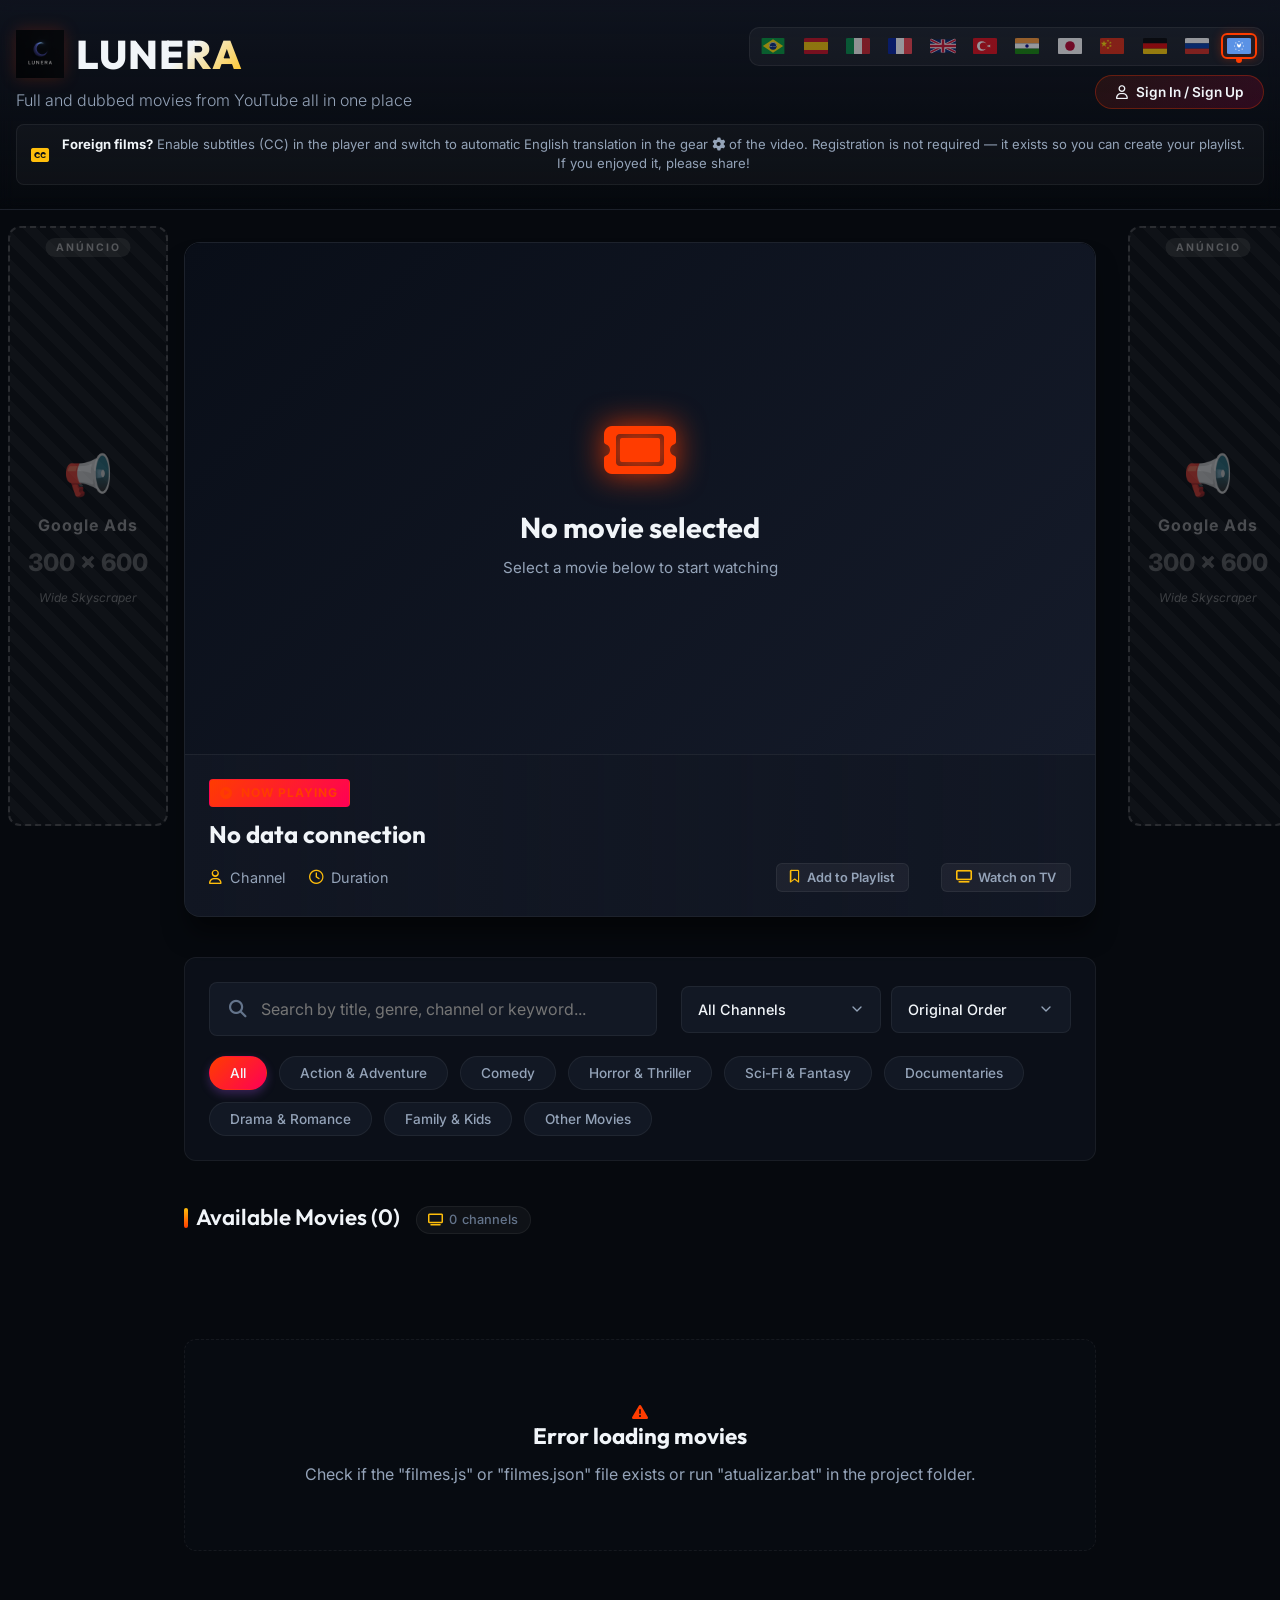
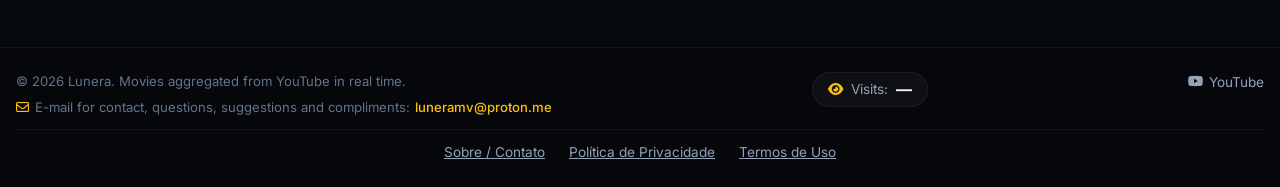
==== commit 1c795e4f: "Add files via upload" ====
--- a/index.html
+++ b/index.html
@@ -1,521 +1,546 @@
-<!DOCTYPE html>
-<html lang="pt-BR">
-
-<head>
-    <meta charset="UTF-8">
-    <meta name="viewport" content="width=device-width, initial-scale=1.0">
-    <title>Lunera - O maior catálogo de links para filmes completos no Youtube.</title>
-    <meta name="description"
-        content="Assista a centenas de filmes completos, dublados e legendados agregados diretamente do YouTube. Acesso rápido, organizado e sem cadastro obrigatório.">
-    <meta name="keywords"
-        content="filmes completos, filmes dublados, filmes gratis, youtube filmes, assistir filmes online, cinema gratis, filmes completos youtube, lunera">
-    <meta name="robots" content="index, follow">
-    <meta name="author" content="Lunera">
-    <meta name="theme-color" content="#0a0d14">
-
-    <!-- URL Canônica — substitua pelo domínio real quando publicar -->
-    <link rel="canonical" href="https://lunera.luneramv.workers.dev/">
-
-    <!-- hreflang — indica ao Google os idiomas disponíveis no site -->
-    <link rel="alternate" hreflang="pt" href="https://lunera.luneramv.workers.dev/">
-    <link rel="alternate" hreflang="es" href="https://lunera.luneramv.workers.dev/">
-    <link rel="alternate" hreflang="it" href="https://lunera.luneramv.workers.dev/">
-    <link rel="alternate" hreflang="fr" href="https://lunera.luneramv.workers.dev/">
-    <link rel="alternate" hreflang="en" href="https://lunera.luneramv.workers.dev/">
-    <link rel="alternate" hreflang="tr" href="https://lunera.luneramv.workers.dev/">
-    <link rel="alternate" hreflang="hi" href="https://lunera.luneramv.workers.dev/">
-    <link rel="alternate" hreflang="ja" href="https://lunera.luneramv.workers.dev/">
-    <link rel="alternate" hreflang="zh" href="https://lunera.luneramv.workers.dev/">
-    <link rel="alternate" hreflang="de" href="https://lunera.luneramv.workers.dev/">
-    <link rel="alternate" hreflang="ru" href="https://lunera.luneramv.workers.dev/">
-    <link rel="alternate" hreflang="x-default" href="https://lunera.luneramv.workers.dev/">
-
-    <!-- Open Graph / Facebook -->
-    <meta property="og:type" content="website">
-    <meta property="og:url" content="https://lunera.luneramv.workers.dev/">
-    <meta property="og:locale" content="pt_BR">
-    <meta property="og:site_name" content="Lunera">
-    <meta property="og:title" content="Lunera - O maior catálogo de links para filmes completos no Youtube.">
-    <meta property="og:description"
-        content="Assista a centenas de filmes completos, dublados e legendados agregados diretamente do YouTube. Acesso rápido, organizado e sem cadastro obrigatório.">
-    <meta property="og:image" content="https://lunera.luneramv.workers.dev/Lunera_Logo.png">
-    <meta property="og:image:width" content="1200">
-    <meta property="og:image:height" content="630">
-
-    <!-- Twitter Card -->
-    <meta property="twitter:card" content="summary_large_image">
-    <meta property="twitter:url" content="https://lunera.luneramv.workers.dev/">
-    <meta property="twitter:title" content="Lunera - O maior catálogo de links para filmes completos no Youtube.">
-    <meta property="twitter:description"
-        content="Assista a centenas de filmes completos, dublados e legendados agregados diretamente do YouTube. Acesso rápido, organizado e sem cadastro obrigatório.">
-    <meta property="twitter:image" content="https://lunera.luneramv.workers.dev/Lunera_Logo.png">
-
-    <!-- Structured Data (JSON-LD) — ajuda o Google a entender o site -->
-    <script type="application/ld+json">
-    {
-        "@context": "https://schema.org",
-        "@type": "WebSite",
-        "name": "Lunera",
-        "url": "https://lunera.luneramv.workers.dev/",
-        "description": "Portal de filmes completos, dublados e legendados agregados do YouTube.",
-        "inLanguage": ["pt-BR", "es", "it", "fr", "en", "tr", "hi", "ja", "zh", "de", "ru"],
-        "potentialAction": {
-            "@type": "SearchAction",
-            "target": {
-                "@type": "EntryPoint",
-                "urlTemplate": "https://lunera.luneramv.workers.dev/?q={search_term_string}"
-            },
-            "query-input": "required name=search_term_string"
-        },
-        "publisher": {
-            "@type": "Organization",
-            "name": "Lunera",
-            "url": "https://lunera.luneramv.workers.dev/",
-            "logo": {
-                "@type": "ImageObject",
-                "url": "https://lunera.luneramv.workers.dev/Lunera_Logo.png"
-            },
-            "contactPoint": {
-                "@type": "ContactPoint",
-                "email": "luneramv@proton.me",
-                "contactType": "customer support"
-            }
-        }
-    }
-    </script>
-
-    <!-- Google Fonts: Outfit for headings, Inter for body -->
-    <link rel="preconnect" href="https://fonts.googleapis.com">
-    <link rel="preconnect" href="https://fonts.gstatic.com" crossorigin>
-    <link
-        href="https://fonts.googleapis.com/css2?family=Inter:wght@300;400;500;600&family=Outfit:wght@400;600;700;800&display=swap"
-        rel="stylesheet">
-    <!-- FontAwesome for icons -->
-    <link rel="stylesheet" href="https://cdnjs.cloudflare.com/ajax/libs/font-awesome/6.4.0/css/all.min.css">
-    <link rel="stylesheet" href="style.css">
-</head>
-
-<body>
-    <header class="app-header">
-        <div class="header-container">
-            <!-- Top row: logo + actions -->
-            <div class="header-top-row">
-                <div class="header-branding">
-                    <div class="logo">
-                        <img src="Lunera_Logo.png" alt="Lunera Logo" class="logo-image">
-                        <h1>LUNERA</h1>
-                    </div>
-                    <p class="subtitle" data-i18n="subtitle">O maior catálogo de filmes completos e dublados do YouTube
-                        reunidos em um só
-                        lugar</p>
-                </div>
-                <div class="header-actions">
-                    <div class="language-selector" id="languageSelector">
-                        <button class="flag-btn active" data-lang="pt" title="Português">
-                            <svg viewBox="0 0 720 504" xmlns="http://www.w3.org/2000/svg">
-                                <rect width="720" height="504" fill="#009739" />
-                                <polygon points="360,40 680,252 360,464 40,252" fill="#FEDF00" />
-                                <circle cx="360" cy="252" r="116" fill="#002776" />
-                                <path d="M244,252 a116,116 0 0,1 232,0" fill="none" stroke="#fff" stroke-width="18" />
-                                <text x="360" y="268" text-anchor="middle" font-size="52" font-family="Arial"
-                                    fill="#fff" font-weight="bold" letter-spacing="4">BRASIL</text>
-                            </svg>
-                        </button>
-                        <button class="flag-btn" data-lang="es" title="Español">
-                            <svg viewBox="0 0 3 2" xmlns="http://www.w3.org/2000/svg">
-                                <rect width="3" height="0.5" fill="#C60B1E" />
-                                <rect y="0.5" width="3" height="1" fill="#F1BF00" />
-                                <rect y="1.5" width="3" height="0.5" fill="#C60B1E" />
-                            </svg>
-                        </button>
-                        <button class="flag-btn" data-lang="it" title="Italiano">
-                            <svg viewBox="0 0 3 2" xmlns="http://www.w3.org/2000/svg">
-                                <rect width="1" height="2" fill="#008C45" />
-                                <rect x="1" width="1" height="2" fill="#F4F5F0" />
-                                <rect x="2" width="1" height="2" fill="#CD212A" />
-                            </svg>
-                        </button>
-                        <button class="flag-btn" data-lang="fr" title="Français">
-                            <svg viewBox="0 0 3 2" xmlns="http://www.w3.org/2000/svg">
-                                <rect width="1" height="2" fill="#00209F" />
-                                <rect x="1" width="1" height="2" fill="#FFF" />
-                                <rect x="2" width="1" height="2" fill="#F6424D" />
-                            </svg>
-                        </button>
-                        <button class="flag-btn" data-lang="en" title="English">
-                            <svg viewBox="0 0 60 30" xmlns="http://www.w3.org/2000/svg">
-                                <rect width="60" height="30" fill="#012169" />
-                                <path d="M0,0 L60,30 M60,0 L0,30" stroke="#fff" stroke-width="6" />
-                                <path d="M0,0 L60,30 M60,0 L0,30" stroke="#C8102E" stroke-width="4" />
-                                <path d="M30,0 V30 M0,15 H60" stroke="#fff" stroke-width="10" />
-                                <path d="M30,0 V30 M0,15 H60" stroke="#C8102E" stroke-width="6" />
-                            </svg>
-                        </button>
-                        <button class="flag-btn" data-lang="tr" title="Türkçe">
-                            <svg viewBox="0 0 30 20" xmlns="http://www.w3.org/2000/svg">
-                                <rect width="30" height="20" fill="#E30A17" />
-                                <circle cx="11" cy="10" r="6" fill="#fff" />
-                                <circle cx="13" cy="10" r="4.5" fill="#E30A17" />
-                                <polygon points="17.5,10 19.5,8.5 19.5,11.5" fill="#fff" />
-                                <polygon points="19,10 21.5,8 21.5,12" fill="#fff" />
-                            </svg>
-                        </button>
-                        <button class="flag-btn" data-lang="hi" title="हिन्दी">
-                            <svg viewBox="0 0 3 2" xmlns="http://www.w3.org/2000/svg">
-                                <rect width="3" height="0.667" fill="#FF9933" />
-                                <rect y="0.667" width="3" height="0.667" fill="#FFFFFF" />
-                                <rect y="1.333" width="3" height="0.667" fill="#138808" />
-                                <circle cx="1.5" cy="1" r="0.22" fill="#000088" />
-                            </svg>
-                        </button>
-                        <button class="flag-btn" data-lang="ja" title="日本語">
-                            <svg viewBox="0 0 3 2" xmlns="http://www.w3.org/2000/svg">
-                                <rect width="3" height="2" fill="#FFFFFF" />
-                                <circle cx="1.5" cy="1" r="0.6" fill="#BC002D" />
-                            </svg>
-                        </button>
-                        <button class="flag-btn" data-lang="zh" title="中文">
-                            <svg viewBox="0 0 30 20" xmlns="http://www.w3.org/2000/svg">
-                                <rect width="30" height="20" fill="#DE2910" />
-                                <polygon points="5,3 6,6 9,6 6.5,8 7.5,11 5,9 2.5,11 3.5,8 1,6 4,6" fill="#FFDE00" />
-                                <polygon points="10,2 10.6,3 11.7,3 10.8,3.7 11.1,4.7 10,4 8.9,4.7 9.2,3.7 8.3,3 9.4,3"
-                                    fill="#FFDE00" />
-                                <polygon
-                                    points="13,4.5 13.6,5.5 14.7,5.5 13.8,6.2 14.1,7.2 13,6.5 11.9,7.2 12.2,6.2 11.3,5.5 12.4,5.5"
-                                    fill="#FFDE00" />
-                                <polygon
-                                    points="13,8.5 13.6,9.5 14.7,9.5 13.8,10.2 14.1,11.2 13,10.5 11.9,11.2 12.2,10.2 11.3,9.5 12.4,9.5"
-                                    fill="#FFDE00" />
-                                <polygon
-                                    points="10,11 10.6,12 11.7,12 10.8,12.7 11.1,13.7 10,13 8.9,13.7 9.2,12.7 8.3,12 9.4,12"
-                                    fill="#FFDE00" />
-                            </svg>
-                        </button>
-                        <button class="flag-btn" data-lang="de" title="Deutsch">
-                            <svg viewBox="0 0 3 2" xmlns="http://www.w3.org/2000/svg">
-                                <rect width="3" height="0.667" fill="#000000" />
-                                <rect y="0.667" width="3" height="0.667" fill="#DD0000" />
-                                <rect y="1.333" width="3" height="0.667" fill="#FFCE00" />
-                            </svg>
-                        </button>
-                        <button class="flag-btn" data-lang="ru" title="Русский">
-                            <svg viewBox="0 0 3 2" xmlns="http://www.w3.org/2000/svg">
-                                <rect width="3" height="0.667" fill="#FFFFFF" />
-                                <rect y="0.667" width="3" height="0.667" fill="#0039A6" />
-                                <rect y="1.333" width="3" height="0.667" fill="#D52B1E" />
-                            </svg>
-                        </button>
-                    </div>
-                    <div class="user-auth-section" id="userAuthSection">
-                        <button id="btnOpenAuth" class="btn-auth" data-i18n="btn_auth"><i
-                                class="fa-regular fa-user"></i>
-                            Entrar / Cadastrar</button>
-                    </div>
-                </div>
-            </div>
-            <!-- Bottom row: cc info tip -->
-            <div class="cc-info">
-                <i class="fa-solid fa-closed-captioning cc-icon"></i>
-                <span data-i18n="cc_info"><strong>Filmes estrangeiros?</strong> Ative as legendas (CC) no player e mude
-                    para a tradução automática no seu idioma preferido na engrenagem <i class="fa-solid fa-gear"></i> do
-                    vídeo. O
-                    cadastro não é obrigatório, ele existe para que você possa criar a sua playlist. Se gostou, divulgue
-                    por favor! Queremos apresentar muito mais conteúdo pra você, mas precisamos da sua ajuda. Faça uma
-                    doação no valor de US$1,00.</span>
-            </div>
-        </div>
-    </header>
-
-    <!-- Layout wrapper: ad esquerdo + conteúdo + ad direito -->
-    <div class="page-layout">
-
-        <!-- Anúncio lateral esquerdo -->
-        <aside class="ad-sidebar ad-sidebar-left">
-            <div class="ad-placeholder">
-                <span class="ad-label">Anúncio</span>
-                <div class="ad-mock-content">
-                    <div class="ad-mock-icon">📢</div>
-                    <div class="ad-mock-text">Google Ads</div>
-                    <div class="ad-mock-size">300 × 600</div>
-                    <div class="ad-mock-desc">Wide Skyscraper</div>
-                </div>
-            </div>
-        </aside>
-
-        <main class="app-main">
-            <!-- Hero section containing the active player and info -->
-            <section class="player-section" id="playerSection">
-                <div class="player-container">
-                    <div class="video-wrapper">
-                        <iframe id="mainPlayer" src="" title="YouTube video player" frameborder="0"
-                            allow="accelerometer; autoplay; clipboard-write; encrypted-media; gyroscope; picture-in-picture; web-share"
-                            referrerpolicy="strict-origin-when-cross-origin" allowfullscreen>
-                        </iframe>
-                        <!-- Initial Placeholder overlay before first video loads -->
-                        <div id="playerPlaceholder" class="player-placeholder">
-                            <i class="fa-solid fa-ticket placeholder-icon" style="color: #ff3c00;"></i>
-                            <h3 data-i18n="placeholder_title">Nenhum filme selecionado</h3>
-                            <p data-i18n="placeholder_desc">Selecione um filme abaixo para começar a assistir</p>
-                        </div>
-                    </div>
-                    <div class="video-info-box">
-                        <div class="live-indicator-badge"
-                            style="background: linear-gradient(135deg, #ff3c00, #ff0055);">
-                            <i class="fa-solid fa-circle-play"></i> <span data-i18n="now_playing">REPRODUZINDO
-                                AGORA</span>
-                        </div>
-                        <h2 id="activeVideoTitle" class="active-video-title" data-i18n="loading_movies">Carregando
-                            filmes...
-                        </h2>
-                        <div class="active-video-meta">
-                            <span id="activeVideoChannel" class="channel-name"><i class="fa-regular fa-user"></i> <span
-                                    data-i18n="meta_channel">Canal</span></span>
-                            <span id="activeVideoViewers" class="viewer-count"><i class="fa-regular fa-clock"></i> <span
-                                    data-i18n="meta_duration">Duração</span></span>
-                            <button id="btnTogglePlaylist" class="btn-toggle-playlist"
-                                title="Salvar para assistir depois" data-i18n-title="btn_toggle_playlist_title">
-                                <i class="fa-regular fa-bookmark"></i> <span data-i18n="btn_add_playlist">Adicionar à
-                                    Playlist</span>
-                            </button>
-                            <button id="btnCastTV" class="btn-cast-tv" title="Transmitir para a TV"
-                                data-i18n-title="btn_cast_tv_title">
-                                <i class="fa-solid fa-tv"></i> <span data-i18n="btn_cast_tv">Assistir na TV</span>
-                            </button>
-                        </div>
-                    </div>
-                </div>
-            </section>
-
-            <!-- Controls section: search and filters -->
-            <section class="controls-section">
-                <div class="controls-top-row">
-                    <div class="search-bar-wrapper">
-                        <i class="fa-solid fa-magnifying-glass search-icon"></i>
-                        <input type="text" id="searchInput" data-i18n-placeholder="search_placeholder"
-                            placeholder="Pesquisar por título, gênero, canal ou palavra-chave...">
-                    </div>
-                    <div class="channel-filter-wrapper">
-                        <select id="channelSelect">
-                            <option value="all" data-i18n="all_channels">Todos os Canais</option>
-                        </select>
-                        <select id="langSortSelect">
-                            <option value="original" data-i18n="sort_original">Ordem Original</option>
-                            <option value="pt" data-i18n="sort_pt">Português (Brasil/Portugal)</option>
-                            <option value="es" data-i18n="sort_es">Espanhol</option>
-                            <option value="en" data-i18n="sort_en">Inglês</option>
-                            <option value="it" data-i18n="sort_it">Italiano</option>
-                            <option value="fr" data-i18n="sort_fr">Francês</option>
-                            <option value="ja" data-i18n="sort_ja">Japonês</option>
-                            <option value="zh" data-i18n="sort_zh">Chinês</option>
-                            <option value="hi" data-i18n="sort_hi">Hindu</option>
-                            <option value="tr" data-i18n="sort_tr">Turco</option>
-                            <option value="ru" data-i18n="sort_ru">Russo</option>
-                            <option value="de" data-i18n="sort_de">Alemão</option>
-                        </select>
-                    </div>
-                </div>
-                <div class="filters-container" id="filtersContainer">
-                    <button class="filter-btn active" data-category="all" data-i18n="filter_all">Todos</button>
-                    <button class="filter-btn" data-category="action" data-i18n="filter_action">Ação & Aventura</button>
-                    <button class="filter-btn" data-category="comedy" data-i18n="filter_comedy">Comédia</button>
-                    <button class="filter-btn" data-category="horror" data-i18n="filter_horror">Terror &
-                        Suspense</button>
-                    <button class="filter-btn" data-category="scifi" data-i18n="filter_scifi">Ficção & Fantasia</button>
-                    <button class="filter-btn" data-category="documentary"
-                        data-i18n="filter_documentary">Documentários</button>
-                    <button class="filter-btn" data-category="other" data-i18n="filter_other">Outros Filmes</button>
-                    <button class="filter-btn hidden" id="filterMyList" data-category="mylist"
-                        data-i18n="filter_mylist"><i class="fa-solid fa-bookmark" style="margin-right: 5px;"></i> Minha
-                        Lista</button>
-                </div>
-            </section>
-
-            <!-- Streams list section -->
-            <section class="streams-section">
-                <div class="section-title-wrapper">
-                    <h2>
-                        <span data-i18n="available_movies">Filmes Disponíveis</span>
-                        (<span id="resultsCount">0</span>)
-                        <span class="channels-count-badge">
-                            <i class="fa-solid fa-tv"></i>
-                            <span id="channelsCount">0</span> <span data-i18n="channels_label">canais</span>
-                        </span>
-                    </h2>
-                </div>
-                <div class="streams-grid" id="streamsGrid">
-                    <!-- Stream cards will be loaded here dynamically by JavaScript -->
-                </div>
-                <!-- Pagination Controls -->
-                <div id="pagination" class="pagination-container"></div>
-                <div id="noResults" class="no-results hidden">
-                    <i class="fa-solid fa-film spin-disc" style="animation: none;"></i>
-                    <h3 data-i18n="no_results_title">Nenhum filme encontrado</h3>
-                    <p data-i18n="no_results_desc">Tente buscar por termos diferentes ou selecione outra categoria.</p>
-                </div>
-            </section>
-        </main>
-
-        <!-- Anúncio lateral direito -->
-        <aside class="ad-sidebar ad-sidebar-right">
-            <div class="ad-placeholder">
-                <span class="ad-label">Anúncio</span>
-                <div class="ad-mock-content">
-                    <div class="ad-mock-icon">📢</div>
-                    <div class="ad-mock-text">Google Ads</div>
-                    <div class="ad-mock-size">300 × 600</div>
-                    <div class="ad-mock-desc">Wide Skyscraper</div>
-                </div>
-            </div>
-        </aside>
-
-    </div><!-- /page-layout -->
-
-    <footer class="app-footer">
-        <div class="footer-container">
-            <!-- Esquerda: copyright + e-mail -->
-            <div class="footer-left">
-                <p data-i18n="footer_copy">&copy; 2026 Lunera. O maior catalogo de links para filmes completos no
-                    Youtube.</p>
-                <p class="footer-email">
-                    <i class="fa-regular fa-envelope"></i>
-                    <span data-i18n="footer_email_label">E-mail para contato, dúvidas, sugestões e elogios:</span>
-                    <a href="mailto:luneramv@proton.me">luneramv@proton.me</a>
-                </p>
-            </div>
-
-            <!-- Centro: contador de visitas -->
-            <div class="footer-center">
-                <div class="visitor-counter">
-                    <i class="fa-solid fa-eye"></i>
-                    <span data-i18n="footer_visitors">Visitas:</span>
-                    <span id="visitorCount" class="visitor-number">—</span>
-                </div>
-            </div>
-
-            <!-- Direita: link YouTube -->
-            <div class="footer-right">
-                <a href="https://www.youtube.com" target="_blank" class="footer-yt-link">
-                    <i class="fa-brands fa-youtube"></i> YouTube
-                </a>
-            </div>
-        </div>
-        <div class="footer-container footer-legal-row"
-            style="justify-content:center; gap:24px; padding-top:12px; border-top:1px solid var(--border-color); margin-top:12px;">
-            <a href="sobre.html" style="color:var(--text-secondary); font-size:0.85rem;">Sobre / Contato</a>
-            <a href="privacidade.html" style="color:var(--text-secondary); font-size:0.85rem;">Política de
-                Privacidade</a>
-            <a href="termos.html" style="color:var(--text-secondary); font-size:0.85rem;">Termos de Uso</a>
-        </div>
-    </footer>
-
-    <!-- Authentication Modal -->
-    <div id="authModal" class="modal-overlay">
-        <div class="modal-container">
-            <button class="modal-close" id="btnCloseAuth">&times;</button>
-            <div class="modal-tabs">
-                <button class="modal-tab-btn active" id="tabLoginBtn" data-i18n="tab_login">Entrar</button>
-                <button class="modal-tab-btn" id="tabRegisterBtn" data-i18n="tab_register">Cadastrar</button>
-            </div>
-
-            <!-- Login Form -->
-            <form id="loginForm" class="modal-form">
-                <div class="form-group">
-                    <label for="loginEmail" data-i18n="label_email">E-mail</label>
-                    <input type="email" id="loginEmail" placeholder="seu-email@exemplo.com" required>
-                </div>
-                <div class="form-group">
-                    <label for="loginPassword" data-i18n="label_password">Senha</label>
-                    <input type="password" id="loginPassword" data-i18n-placeholder="placeholder_password"
-                        placeholder="Sua senha" required>
-                </div>
-                <div id="loginError" class="auth-error-msg hidden"></div>
-                <button type="submit" class="btn-auth-submit" data-i18n="btn_login_submit">Entrar</button>
-                <p class="forgot-password-link">
-                    <a href="#" id="btnForgotPassword" data-i18n="forgot_password">Esqueci minha senha</a>
-                </p>
-            </form>
-
-            <!-- Register Form -->
-            <form id="registerForm" class="modal-form hidden">
-                <div class="form-group">
-                    <label for="registerEmail" data-i18n="label_email">E-mail</label>
-                    <input type="email" id="registerEmail" placeholder="seu-email@exemplo.com" required>
-                </div>
-                <div class="form-group">
-                    <label for="registerPassword" data-i18n="label_password">Senha</label>
-                    <input type="password" id="registerPassword" data-i18n-placeholder="placeholder_min_char"
-                        placeholder="Mínimo 6 caracteres" required minlength="6">
-                </div>
-                <div id="registerError" class="auth-error-msg hidden"></div>
-                <button type="submit" class="btn-auth-submit" data-i18n="btn_register_submit">Cadastrar</button>
-            </form>
-
-            <!-- Forgot Password Form -->
-            <div id="forgotForm" class="modal-form hidden">
-                <p class="forgot-desc" data-i18n="forgot_desc">Digite seu e-mail e enviaremos um link para redefinir sua
-                    senha.</p>
-                <div class="form-group">
-                    <label for="forgotEmail" data-i18n="label_email">E-mail</label>
-                    <input type="email" id="forgotEmail" placeholder="seu-email@exemplo.com">
-                </div>
-                <div id="forgotError" class="auth-error-msg hidden"></div>
-                <div id="forgotSuccess" class="auth-success-msg hidden"></div>
-                <button id="btnSendReset" class="btn-auth-submit" data-i18n="btn_send_reset">Enviar link de
-                    redefinição</button>
-                <p class="forgot-password-link">
-                    <a href="#" id="btnBackToLogin" data-i18n="back_to_login">← Voltar para o login</a>
-                </p>
-            </div>
-        </div>
-    </div>
-
-    <!-- Cast to TV Modal -->
-    <div id="castModal" class="modal-overlay">
-        <div class="modal-container cast-modal-container">
-            <button class="modal-close" id="btnCloseCast">&times;</button>
-            <h3 class="modal-title-cast"><i class="fa-solid fa-tv"></i> <span data-i18n="cast_modal_title">Assistir na
-                    TV</span></h3>
-
-            <div class="cast-options">
-                <!-- Option 1: Mobile App Link / QR Code -->
-                <div class="cast-option-card">
-                    <h4 data-i18n="cast_option_mobile_title">Pelo Celular</h4>
-                    <p data-i18n="cast_option_mobile_desc">Escaneie o QR Code abaixo com a câmera do seu celular para
-                        abrir o filme no aplicativo do YouTube e transmitir diretamente para a TV:</p>
-                    <div class="qr-code-wrapper">
-                        <img id="castQrCode" src="" alt="QR Code">
-                    </div>
-                    <a id="btnOpenInYT" href="#" target="_blank" class="btn-yt-app-link">
-                        <i class="fa-brands fa-youtube"></i> <span data-i18n="btn_open_in_yt">Abrir no App do
-                            YouTube</span>
-                    </a>
-                </div>
-
-                <hr class="cast-divider">
-
-                <!-- Option 2: Browser Cast Instruction -->
-                <div class="cast-option-card">
-                    <h4 data-i18n="cast_option_pc_title">Pelo Computador (Chrome / Edge)</h4>
-                    <p data-i18n="cast_option_pc_desc">Selecione o ícone de transmissão <i
-                            class="fa-solid fa-square-rss"
-                            style="transform: rotate(90deg); color: var(--accent-cyan);"></i> nos controles inferiores
-                        do player (só aparece se a TV estiver ligada no mesmo Wi-Fi).
-                        <br><br><strong>Alternativa:</strong> Clique com o botão direito em qualquer área vazia desta
-                        página e selecione <strong>"Transmitir mídia para dispositivo"</strong> (no Edge) ou
-                        <strong>"Transmitir..."</strong> (no Chrome).
-                    </p>
-                </div>
-            </div>
-        </div>
-    </div>
-
-    <!-- Firebase SDK (compat) -->
-    <script src="https://www.gstatic.com/firebasejs/10.12.0/firebase-app-compat.js"></script>
-    <script src="https://www.gstatic.com/firebasejs/10.12.0/firebase-auth-compat.js"></script>
-    <script src="https://www.gstatic.com/firebasejs/10.12.0/firebase-firestore-compat.js"></script>
-    <script src="firebase-auth.js"></script>
-    <script src="filmes.js"></script>
-    <script src="app.js"></script>
-</body>
-
+<!DOCTYPE html>
+<html lang="en">
+
+<head>
+    <meta charset="UTF-8">
+    <meta name="viewport" content="width=device-width, initial-scale=1.0">
+    <title>Lunera - O maior catálogo de links para filmes completos no Youtube.</title>
+    <meta name="description"
+        content="Assista a centenas de filmes completos, dublados e legendados agregados diretamente do YouTube. Acesso rápido, organizado e sem cadastro obrigatório.">
+    <meta name="keywords"
+        content="filmes completos, filmes dublados, filmes gratis, youtube filmes, assistir filmes online, cinema gratis, filmes completos youtube, lunera">
+    <meta name="robots" content="index, follow">
+    <meta name="author" content="Lunera">
+    <meta name="theme-color" content="#0a0d14">
+
+    <!-- URL Canônica — substitua pelo domínio real quando publicar -->
+    <link rel="canonical" href="https://lunera.luneramv.workers.dev/">
+
+    <!-- hreflang — indica ao Google os idiomas disponíveis no site -->
+    <link rel="alternate" hreflang="pt" href="https://lunera.luneramv.workers.dev/">
+    <link rel="alternate" hreflang="es" href="https://lunera.luneramv.workers.dev/">
+    <link rel="alternate" hreflang="it" href="https://lunera.luneramv.workers.dev/">
+    <link rel="alternate" hreflang="fr" href="https://lunera.luneramv.workers.dev/">
+    <link rel="alternate" hreflang="en" href="https://lunera.luneramv.workers.dev/">
+    <link rel="alternate" hreflang="tr" href="https://lunera.luneramv.workers.dev/">
+    <link rel="alternate" hreflang="hi" href="https://lunera.luneramv.workers.dev/">
+    <link rel="alternate" hreflang="ja" href="https://lunera.luneramv.workers.dev/">
+    <link rel="alternate" hreflang="zh" href="https://lunera.luneramv.workers.dev/">
+    <link rel="alternate" hreflang="de" href="https://lunera.luneramv.workers.dev/">
+    <link rel="alternate" hreflang="ru" href="https://lunera.luneramv.workers.dev/">
+    <link rel="alternate" hreflang="x-default" href="https://lunera.luneramv.workers.dev/">
+
+    <!-- Open Graph / Facebook -->
+    <meta property="og:type" content="website">
+    <meta property="og:url" content="https://lunera.luneramv.workers.dev/">
+    <meta property="og:locale" content="pt_BR">
+    <meta property="og:site_name" content="Lunera">
+    <meta property="og:title" content="Lunera - O maior catálogo de links para filmes completos no Youtube.">
+    <meta property="og:description"
+        content="Assista a centenas de filmes completos, dublados e legendados agregados diretamente do YouTube. Acesso rápido, organizado e sem cadastro obrigatório.">
+    <meta property="og:image" content="https://lunera.luneramv.workers.dev/Lunera_Logo.png">
+    <meta property="og:image:width" content="1200">
+    <meta property="og:image:height" content="630">
+
+    <!-- Twitter Card -->
+    <meta property="twitter:card" content="summary_large_image">
+    <meta property="twitter:url" content="https://lunera.luneramv.workers.dev/">
+    <meta property="twitter:title" content="Lunera - O maior catálogo de links para filmes completos no Youtube.">
+    <meta property="twitter:description"
+        content="Assista a centenas de filmes completos, dublados e legendados agregados diretamente do YouTube. Acesso rápido, organizado e sem cadastro obrigatório.">
+    <meta property="twitter:image" content="https://lunera.luneramv.workers.dev/Lunera_Logo.png">
+
+    <!-- Structured Data (JSON-LD) — ajuda o Google a entender o site -->
+    <script type="application/ld+json">
+    {
+        "@context": "https://schema.org",
+        "@type": "WebSite",
+        "name": "Lunera",
+        "url": "https://lunera.luneramv.workers.dev/",
+        "description": "Portal de filmes completos, dublados e legendados agregados do YouTube.",
+        "inLanguage": ["pt-BR", "es", "it", "fr", "en", "tr", "hi", "ja", "zh", "de", "ru"],
+        "potentialAction": {
+            "@type": "SearchAction",
+            "target": {
+                "@type": "EntryPoint",
+                "urlTemplate": "https://lunera.luneramv.workers.dev/?q={search_term_string}"
+            },
+            "query-input": "required name=search_term_string"
+        },
+        "publisher": {
+            "@type": "Organization",
+            "name": "Lunera",
+            "url": "https://lunera.luneramv.workers.dev/",
+            "logo": {
+                "@type": "ImageObject",
+                "url": "https://lunera.luneramv.workers.dev/Lunera_Logo.png"
+            },
+            "contactPoint": {
+                "@type": "ContactPoint",
+                "email": "luneramv@proton.me",
+                "contactType": "customer support"
+            }
+        }
+    }
+    </script>
+
+    <!-- Google Fonts: Outfit for headings, Inter for body -->
+    <link rel="preconnect" href="https://fonts.googleapis.com">
+    <link rel="preconnect" href="https://fonts.gstatic.com" crossorigin>
+    <link
+        href="https://fonts.googleapis.com/css2?family=Inter:wght@300;400;500;600&family=Outfit:wght@400;600;700;800&display=swap"
+        rel="stylesheet">
+    <!-- FontAwesome for icons -->
+    <link rel="stylesheet" href="https://cdnjs.cloudflare.com/ajax/libs/font-awesome/6.4.0/css/all.min.css">
+    <link rel="stylesheet" href="style.css">
+
+    <!-- Google AdSense - verificação de propriedade do site -->
+    <script async src="https://pagead2.googlesyndication.com/pagead/js/adsbygoogle.js?client=ca-pub-3871713985737802"
+        crossorigin="anonymous"></script>
+</head>
+
+<body>
+    <header class="app-header">
+        <div class="header-container">
+            <!-- Top row: logo + actions -->
+            <div class="header-top-row">
+                <div class="header-branding">
+                    <div class="logo">
+                        <img src="Lunera_Logo.png" alt="Lunera Logo" class="logo-image">
+                        <h1>LUNERA</h1>
+                    </div>
+                    <p class="subtitle" data-i18n="subtitle">O maior catálogo de filmes completos e dublados do YouTube
+                        reunidos em um só
+                        lugar</p>
+                </div>
+                <div class="header-actions">
+                    <div class="language-selector" id="languageSelector">
+                        <button class="flag-btn" data-lang="pt" title="Português">
+                            <svg viewBox="0 0 720 504" xmlns="http://www.w3.org/2000/svg">
+                                <rect width="720" height="504" fill="#009739" />
+                                <polygon points="360,40 680,252 360,464 40,252" fill="#FEDF00" />
+                                <circle cx="360" cy="252" r="116" fill="#002776" />
+                                <path d="M244,252 a116,116 0 0,1 232,0" fill="none" stroke="#fff" stroke-width="18" />
+                                <text x="360" y="268" text-anchor="middle" font-size="52" font-family="Arial"
+                                    fill="#fff" font-weight="bold" letter-spacing="4">BRASIL</text>
+                            </svg>
+                        </button>
+                        <button class="flag-btn" data-lang="es" title="Español">
+                            <svg viewBox="0 0 3 2" xmlns="http://www.w3.org/2000/svg">
+                                <rect width="3" height="0.5" fill="#C60B1E" />
+                                <rect y="0.5" width="3" height="1" fill="#F1BF00" />
+                                <rect y="1.5" width="3" height="0.5" fill="#C60B1E" />
+                            </svg>
+                        </button>
+                        <button class="flag-btn" data-lang="it" title="Italiano">
+                            <svg viewBox="0 0 3 2" xmlns="http://www.w3.org/2000/svg">
+                                <rect width="1" height="2" fill="#008C45" />
+                                <rect x="1" width="1" height="2" fill="#F4F5F0" />
+                                <rect x="2" width="1" height="2" fill="#CD212A" />
+                            </svg>
+                        </button>
+                        <button class="flag-btn" data-lang="fr" title="Français">
+                            <svg viewBox="0 0 3 2" xmlns="http://www.w3.org/2000/svg">
+                                <rect width="1" height="2" fill="#00209F" />
+                                <rect x="1" width="1" height="2" fill="#FFF" />
+                                <rect x="2" width="1" height="2" fill="#F6424D" />
+                            </svg>
+                        </button>
+                        <button class="flag-btn" data-lang="en" title="English">
+                            <svg viewBox="0 0 60 30" xmlns="http://www.w3.org/2000/svg">
+                                <rect width="60" height="30" fill="#012169" />
+                                <path d="M0,0 L60,30 M60,0 L0,30" stroke="#fff" stroke-width="6" />
+                                <path d="M0,0 L60,30 M60,0 L0,30" stroke="#C8102E" stroke-width="4" />
+                                <path d="M30,0 V30 M0,15 H60" stroke="#fff" stroke-width="10" />
+                                <path d="M30,0 V30 M0,15 H60" stroke="#C8102E" stroke-width="6" />
+                            </svg>
+                        </button>
+                        <button class="flag-btn" data-lang="tr" title="Türkçe">
+                            <svg viewBox="0 0 30 20" xmlns="http://www.w3.org/2000/svg">
+                                <rect width="30" height="20" fill="#E30A17" />
+                                <circle cx="11" cy="10" r="6" fill="#fff" />
+                                <circle cx="13" cy="10" r="4.5" fill="#E30A17" />
+                                <polygon points="17.5,10 19.5,8.5 19.5,11.5" fill="#fff" />
+                                <polygon points="19,10 21.5,8 21.5,12" fill="#fff" />
+                            </svg>
+                        </button>
+                        <button class="flag-btn" data-lang="hi" title="हिन्दी">
+                            <svg viewBox="0 0 3 2" xmlns="http://www.w3.org/2000/svg">
+                                <rect width="3" height="0.667" fill="#FF9933" />
+                                <rect y="0.667" width="3" height="0.667" fill="#FFFFFF" />
+                                <rect y="1.333" width="3" height="0.667" fill="#138808" />
+                                <circle cx="1.5" cy="1" r="0.22" fill="#000088" />
+                            </svg>
+                        </button>
+                        <button class="flag-btn" data-lang="ja" title="日本語">
+                            <svg viewBox="0 0 3 2" xmlns="http://www.w3.org/2000/svg">
+                                <rect width="3" height="2" fill="#FFFFFF" />
+                                <circle cx="1.5" cy="1" r="0.6" fill="#BC002D" />
+                            </svg>
+                        </button>
+                        <button class="flag-btn" data-lang="zh" title="中文">
+                            <svg viewBox="0 0 30 20" xmlns="http://www.w3.org/2000/svg">
+                                <rect width="30" height="20" fill="#DE2910" />
+                                <polygon points="5,3 6,6 9,6 6.5,8 7.5,11 5,9 2.5,11 3.5,8 1,6 4,6" fill="#FFDE00" />
+                                <polygon points="10,2 10.6,3 11.7,3 10.8,3.7 11.1,4.7 10,4 8.9,4.7 9.2,3.7 8.3,3 9.4,3"
+                                    fill="#FFDE00" />
+                                <polygon
+                                    points="13,4.5 13.6,5.5 14.7,5.5 13.8,6.2 14.1,7.2 13,6.5 11.9,7.2 12.2,6.2 11.3,5.5 12.4,5.5"
+                                    fill="#FFDE00" />
+                                <polygon
+                                    points="13,8.5 13.6,9.5 14.7,9.5 13.8,10.2 14.1,11.2 13,10.5 11.9,11.2 12.2,10.2 11.3,9.5 12.4,9.5"
+                                    fill="#FFDE00" />
+                                <polygon
+                                    points="10,11 10.6,12 11.7,12 10.8,12.7 11.1,13.7 10,13 8.9,13.7 9.2,12.7 8.3,12 9.4,12"
+                                    fill="#FFDE00" />
+                            </svg>
+                        </button>
+                        <button class="flag-btn" data-lang="de" title="Deutsch">
+                            <svg viewBox="0 0 3 2" xmlns="http://www.w3.org/2000/svg">
+                                <rect width="3" height="0.667" fill="#000000" />
+                                <rect y="0.667" width="3" height="0.667" fill="#DD0000" />
+                                <rect y="1.333" width="3" height="0.667" fill="#FFCE00" />
+                            </svg>
+                        </button>
+                        <button class="flag-btn" data-lang="ru" title="Русский">
+                            <svg viewBox="0 0 3 2" xmlns="http://www.w3.org/2000/svg">
+                                <rect width="3" height="0.667" fill="#FFFFFF" />
+                                <rect y="0.667" width="3" height="0.667" fill="#0039A6" />
+                                <rect y="1.333" width="3" height="0.667" fill="#D52B1E" />
+                            </svg>
+                        </button>
+                        <button class="flag-btn active" data-lang="en" data-content-lang="all"
+                            title="All languages / Todos os idiomas">
+                            <svg viewBox="0 0 60 40" xmlns="http://www.w3.org/2000/svg">
+                                <rect width="60" height="40" fill="#5B92E5" />
+                                <g fill="#FFFFFF">
+                                    <circle cx="30" cy="20" r="3.2" />
+                                    <circle cx="30" cy="9" r="1.3" />
+                                    <circle cx="30" cy="31" r="1.3" />
+                                    <circle cx="19" cy="20" r="1.3" />
+                                    <circle cx="41" cy="20" r="1.3" />
+                                    <circle cx="22.2" cy="12.2" r="1.3" />
+                                    <circle cx="37.8" cy="12.2" r="1.3" />
+                                    <circle cx="22.2" cy="27.8" r="1.3" />
+                                    <circle cx="37.8" cy="27.8" r="1.3" />
+                                    <path d="M30,24 C26,22 24,18 25,13 C27,15 28,17 30,17 C32,17 33,15 35,13 C36,18 34,22 30,24 Z"
+                                        opacity="0.9" />
+                                </g>
+                            </svg>
+                        </button>
+                    </div>
+                    <div class="user-auth-section" id="userAuthSection">
+                        <button id="btnOpenAuth" class="btn-auth" data-i18n="btn_auth"><i
+                                class="fa-regular fa-user"></i>
+                            Entrar / Cadastrar</button>
+                    </div>
+                </div>
+            </div>
+            <!-- Bottom row: cc info tip -->
+            <div class="cc-info">
+                <i class="fa-solid fa-closed-captioning cc-icon"></i>
+                <span data-i18n="cc_info"><strong>Filmes estrangeiros?</strong> Ative as legendas (CC) no player e mude
+                    para a tradução automática no seu idioma preferido na engrenagem <i class="fa-solid fa-gear"></i> do
+                    vídeo. O
+                    cadastro não é obrigatório, ele existe para que você possa criar a sua playlist. Se gostou, divulgue
+                    por favor! Queremos apresentar muito mais conteúdo pra você, mas precisamos da sua ajuda. Faça uma
+                    doação no valor de US$1,00.</span>
+            </div>
+        </div>
+    </header>
+
+    <!-- Layout wrapper: ad esquerdo + conteúdo + ad direito -->
+    <div class="page-layout">
+
+        <!-- Anúncio lateral esquerdo -->
+        <aside class="ad-sidebar ad-sidebar-left">
+            <div class="ad-placeholder">
+                <span class="ad-label">Anúncio</span>
+                <div class="ad-mock-content">
+                    <div class="ad-mock-icon">📢</div>
+                    <div class="ad-mock-text">Google Ads</div>
+                    <div class="ad-mock-size">300 × 600</div>
+                    <div class="ad-mock-desc">Wide Skyscraper</div>
+                </div>
+            </div>
+        </aside>
+
+        <main class="app-main">
+            <!-- Hero section containing the active player and info -->
+            <section class="player-section" id="playerSection">
+                <div class="player-container">
+                    <div class="video-wrapper">
+                        <iframe id="mainPlayer" src="" title="YouTube video player" frameborder="0"
+                            allow="accelerometer; autoplay; clipboard-write; encrypted-media; gyroscope; picture-in-picture; web-share"
+                            referrerpolicy="strict-origin-when-cross-origin" allowfullscreen>
+                        </iframe>
+                        <!-- Initial Placeholder overlay before first video loads -->
+                        <div id="playerPlaceholder" class="player-placeholder">
+                            <i class="fa-solid fa-ticket placeholder-icon" style="color: #ff3c00;"></i>
+                            <h3 data-i18n="placeholder_title">Nenhum filme selecionado</h3>
+                            <p data-i18n="placeholder_desc">Selecione um filme abaixo para começar a assistir</p>
+                        </div>
+                    </div>
+                    <div class="video-info-box">
+                        <div class="live-indicator-badge"
+                            style="background: linear-gradient(135deg, #ff3c00, #ff0055);">
+                            <i class="fa-solid fa-circle-play"></i> <span data-i18n="now_playing">REPRODUZINDO
+                                AGORA</span>
+                        </div>
+                        <h2 id="activeVideoTitle" class="active-video-title" data-i18n="loading_movies">Carregando
+                            filmes...
+                        </h2>
+                        <div class="active-video-meta">
+                            <span id="activeVideoChannel" class="channel-name"><i class="fa-regular fa-user"></i> <span
+                                    data-i18n="meta_channel">Canal</span></span>
+                            <span id="activeVideoViewers" class="viewer-count"><i class="fa-regular fa-clock"></i> <span
+                                    data-i18n="meta_duration">Duração</span></span>
+                            <button id="btnTogglePlaylist" class="btn-toggle-playlist"
+                                title="Salvar para assistir depois" data-i18n-title="btn_toggle_playlist_title">
+                                <i class="fa-regular fa-bookmark"></i> <span data-i18n="btn_add_playlist">Adicionar à
+                                    Playlist</span>
+                            </button>
+                            <button id="btnCastTV" class="btn-cast-tv" title="Transmitir para a TV"
+                                data-i18n-title="btn_cast_tv_title">
+                                <i class="fa-solid fa-tv"></i> <span data-i18n="btn_cast_tv">Assistir na TV</span>
+                            </button>
+                        </div>
+                    </div>
+                </div>
+            </section>
+
+            <!-- Controls section: search and filters -->
+            <section class="controls-section">
+                <div class="controls-top-row">
+                    <div class="search-bar-wrapper">
+                        <i class="fa-solid fa-magnifying-glass search-icon"></i>
+                        <input type="text" id="searchInput" data-i18n-placeholder="search_placeholder"
+                            placeholder="Pesquisar por título, gênero, canal ou palavra-chave...">
+                    </div>
+                    <div class="channel-filter-wrapper">
+                        <select id="channelSelect">
+                            <option value="all" data-i18n="all_channels">Todos os Canais</option>
+                        </select>
+                        <select id="langSortSelect">
+                            <option value="original" data-i18n="sort_original">Ordem Original</option>
+                            <option value="pt" data-i18n="sort_pt">Português (Brasil/Portugal)</option>
+                            <option value="es" data-i18n="sort_es">Espanhol</option>
+                            <option value="en" data-i18n="sort_en">Inglês</option>
+                            <option value="it" data-i18n="sort_it">Italiano</option>
+                            <option value="fr" data-i18n="sort_fr">Francês</option>
+                            <option value="ja" data-i18n="sort_ja">Japonês</option>
+                            <option value="zh" data-i18n="sort_zh">Chinês</option>
+                            <option value="hi" data-i18n="sort_hi">Hindu</option>
+                            <option value="tr" data-i18n="sort_tr">Turco</option>
+                            <option value="ru" data-i18n="sort_ru">Russo</option>
+                            <option value="de" data-i18n="sort_de">Alemão</option>
+                        </select>
+                    </div>
+                </div>
+                <div class="filters-container" id="filtersContainer">
+                    <button class="filter-btn active" data-category="all" data-i18n="filter_all">Todos</button>
+                    <button class="filter-btn" data-category="action" data-i18n="filter_action">Ação & Aventura</button>
+                    <button class="filter-btn" data-category="comedy" data-i18n="filter_comedy">Comédia</button>
+                    <button class="filter-btn" data-category="horror" data-i18n="filter_horror">Terror &
+                        Suspense</button>
+                    <button class="filter-btn" data-category="scifi" data-i18n="filter_scifi">Ficção & Fantasia</button>
+                    <button class="filter-btn" data-category="documentary"
+                        data-i18n="filter_documentary">Documentários</button>
+                    <button class="filter-btn" data-category="drama" data-i18n="filter_drama">Drama & Romance</button>
+                    <button class="filter-btn" data-category="family" data-i18n="filter_family">Família & Infantil</button>
+                    <button class="filter-btn" data-category="other" data-i18n="filter_other">Outros Filmes</button>
+                    <button class="filter-btn hidden" id="filterMyList" data-category="mylist"
+                        data-i18n="filter_mylist"><i class="fa-solid fa-bookmark" style="margin-right: 5px;"></i> Minha
+                        Lista</button>
+                </div>
+            </section>
+
+            <!-- Streams list section -->
+            <section class="streams-section">
+                <div class="section-title-wrapper">
+                    <h2>
+                        <span data-i18n="available_movies">Filmes Disponíveis</span>
+                        (<span id="resultsCount">0</span>)
+                        <span class="channels-count-badge">
+                            <i class="fa-solid fa-tv"></i>
+                            <span id="channelsCount">0</span> <span data-i18n="channels_label">canais</span>
+                        </span>
+                    </h2>
+                </div>
+                <div class="streams-grid" id="streamsGrid">
+                    <!-- Stream cards will be loaded here dynamically by JavaScript -->
+                </div>
+                <!-- Pagination Controls -->
+                <div id="pagination" class="pagination-container"></div>
+                <div id="noResults" class="no-results hidden">
+                    <i class="fa-solid fa-film spin-disc" style="animation: none;"></i>
+                    <h3 data-i18n="no_results_title">Nenhum filme encontrado</h3>
+                    <p data-i18n="no_results_desc">Tente buscar por termos diferentes ou selecione outra categoria.</p>
+                </div>
+            </section>
+        </main>
+
+        <!-- Anúncio lateral direito -->
+        <aside class="ad-sidebar ad-sidebar-right">
+            <div class="ad-placeholder">
+                <span class="ad-label">Anúncio</span>
+                <div class="ad-mock-content">
+                    <div class="ad-mock-icon">📢</div>
+                    <div class="ad-mock-text">Google Ads</div>
+                    <div class="ad-mock-size">300 × 600</div>
+                    <div class="ad-mock-desc">Wide Skyscraper</div>
+                </div>
+            </div>
+        </aside>
+
+    </div><!-- /page-layout -->
+
+    <footer class="app-footer">
+        <div class="footer-container">
+            <!-- Esquerda: copyright + e-mail -->
+            <div class="footer-left">
+                <p data-i18n="footer_copy">&copy; 2026 Lunera. O maior catalogo de links para filmes completos no
+                    Youtube.</p>
+                <p class="footer-email">
+                    <i class="fa-regular fa-envelope"></i>
+                    <span data-i18n="footer_email_label">E-mail para contato, dúvidas, sugestões e elogios:</span>
+                    <a href="mailto:luneramv@proton.me">luneramv@proton.me</a>
+                </p>
+            </div>
+
+            <!-- Centro: contador de visitas -->
+            <div class="footer-center">
+                <div class="visitor-counter">
+                    <i class="fa-solid fa-eye"></i>
+                    <span data-i18n="footer_visitors">Visitas:</span>
+                    <span id="visitorCount" class="visitor-number">—</span>
+                </div>
+            </div>
+
+            <!-- Direita: link YouTube -->
+            <div class="footer-right">
+                <a href="https://www.youtube.com" target="_blank" class="footer-yt-link">
+                    <i class="fa-brands fa-youtube"></i> YouTube
+                </a>
+            </div>
+        </div>
+        <div class="footer-container footer-legal-row"
+            style="justify-content:center; gap:24px; padding-top:12px; border-top:1px solid var(--border-color); margin-top:12px;">
+            <a href="sobre.html" style="color:var(--text-secondary); font-size:0.85rem;">Sobre / Contato</a>
+            <a href="privacidade.html" style="color:var(--text-secondary); font-size:0.85rem;">Política de
+                Privacidade</a>
+            <a href="termos.html" style="color:var(--text-secondary); font-size:0.85rem;">Termos de Uso</a>
+        </div>
+    </footer>
+
+    <!-- Authentication Modal -->
+    <div id="authModal" class="modal-overlay">
+        <div class="modal-container">
+            <button class="modal-close" id="btnCloseAuth">&times;</button>
+            <div class="modal-tabs">
+                <button class="modal-tab-btn active" id="tabLoginBtn" data-i18n="tab_login">Entrar</button>
+                <button class="modal-tab-btn" id="tabRegisterBtn" data-i18n="tab_register">Cadastrar</button>
+            </div>
+
+            <!-- Login Form -->
+            <form id="loginForm" class="modal-form">
+                <div class="form-group">
+                    <label for="loginEmail" data-i18n="label_email">E-mail</label>
+                    <input type="email" id="loginEmail" placeholder="seu-email@exemplo.com" required>
+                </div>
+                <div class="form-group">
+                    <label for="loginPassword" data-i18n="label_password">Senha</label>
+                    <input type="password" id="loginPassword" data-i18n-placeholder="placeholder_password"
+                        placeholder="Sua senha" required>
+                </div>
+                <div id="loginError" class="auth-error-msg hidden"></div>
+                <button type="submit" class="btn-auth-submit" data-i18n="btn_login_submit">Entrar</button>
+                <p class="forgot-password-link">
+                    <a href="#" id="btnForgotPassword" data-i18n="forgot_password">Esqueci minha senha</a>
+                </p>
+            </form>
+
+            <!-- Register Form -->
+            <form id="registerForm" class="modal-form hidden">
+                <div class="form-group">
+                    <label for="registerEmail" data-i18n="label_email">E-mail</label>
+                    <input type="email" id="registerEmail" placeholder="seu-email@exemplo.com" required>
+                </div>
+                <div class="form-group">
+                    <label for="registerPassword" data-i18n="label_password">Senha</label>
+                    <input type="password" id="registerPassword" data-i18n-placeholder="placeholder_min_char"
+                        placeholder="Mínimo 6 caracteres" required minlength="6">
+                </div>
+                <div id="registerError" class="auth-error-msg hidden"></div>
+                <button type="submit" class="btn-auth-submit" data-i18n="btn_register_submit">Cadastrar</button>
+            </form>
+
+            <!-- Forgot Password Form -->
+            <div id="forgotForm" class="modal-form hidden">
+                <p class="forgot-desc" data-i18n="forgot_desc">Digite seu e-mail e enviaremos um link para redefinir sua
+                    senha.</p>
+                <div class="form-group">
+                    <label for="forgotEmail" data-i18n="label_email">E-mail</label>
+                    <input type="email" id="forgotEmail" placeholder="seu-email@exemplo.com">
+                </div>
+                <div id="forgotError" class="auth-error-msg hidden"></div>
+                <div id="forgotSuccess" class="auth-success-msg hidden"></div>
+                <button id="btnSendReset" class="btn-auth-submit" data-i18n="btn_send_reset">Enviar link de
+                    redefinição</button>
+                <p class="forgot-password-link">
+                    <a href="#" id="btnBackToLogin" data-i18n="back_to_login">← Voltar para o login</a>
+                </p>
+            </div>
+        </div>
+    </div>
+
+    <!-- Cast to TV Modal -->
+    <div id="castModal" class="modal-overlay">
+        <div class="modal-container cast-modal-container">
+            <button class="modal-close" id="btnCloseCast">&times;</button>
+            <h3 class="modal-title-cast"><i class="fa-solid fa-tv"></i> <span data-i18n="cast_modal_title">Assistir na
+                    TV</span></h3>
+
+            <div class="cast-options">
+                <!-- Option 1: Mobile App Link / QR Code -->
+                <div class="cast-option-card">
+                    <h4 data-i18n="cast_option_mobile_title">Pelo Celular</h4>
+                    <p data-i18n="cast_option_mobile_desc">Escaneie o QR Code abaixo com a câmera do seu celular para
+                        abrir o filme no aplicativo do YouTube e transmitir diretamente para a TV:</p>
+                    <div class="qr-code-wrapper">
+                        <img id="castQrCode" src="" alt="QR Code">
+                    </div>
+                    <a id="btnOpenInYT" href="#" target="_blank" class="btn-yt-app-link">
+                        <i class="fa-brands fa-youtube"></i> <span data-i18n="btn_open_in_yt">Abrir no App do
+                            YouTube</span>
+                    </a>
+                </div>
+
+                <hr class="cast-divider">
+
+                <!-- Option 2: Browser Cast Instruction -->
+                <div class="cast-option-card">
+                    <h4 data-i18n="cast_option_pc_title">Pelo Computador (Chrome / Edge)</h4>
+                    <p data-i18n="cast_option_pc_desc">Selecione o ícone de transmissão <i
+                            class="fa-solid fa-square-rss"
+                            style="transform: rotate(90deg); color: var(--accent-cyan);"></i> nos controles inferiores
+                        do player (só aparece se a TV estiver ligada no mesmo Wi-Fi).
+                        <br><br><strong>Alternativa:</strong> Clique com o botão direito em qualquer área vazia desta
+                        página e selecione <strong>"Transmitir mídia para dispositivo"</strong> (no Edge) ou
+                        <strong>"Transmitir..."</strong> (no Chrome).
+                    </p>
+                </div>
+            </div>
+        </div>
+    </div>
+
+    <!-- Firebase SDK (compat) -->
+    <script src="https://www.gstatic.com/firebasejs/10.12.0/firebase-app-compat.js"></script>
+    <script src="https://www.gstatic.com/firebasejs/10.12.0/firebase-auth-compat.js"></script>
+    <script src="https://www.gstatic.com/firebasejs/10.12.0/firebase-firestore-compat.js"></script>
+    <script src="firebase-auth.js"></script>
+    <script src="filmes.js"></script>
+    <script src="app.js"></script>
+</body>
+
 </html>
